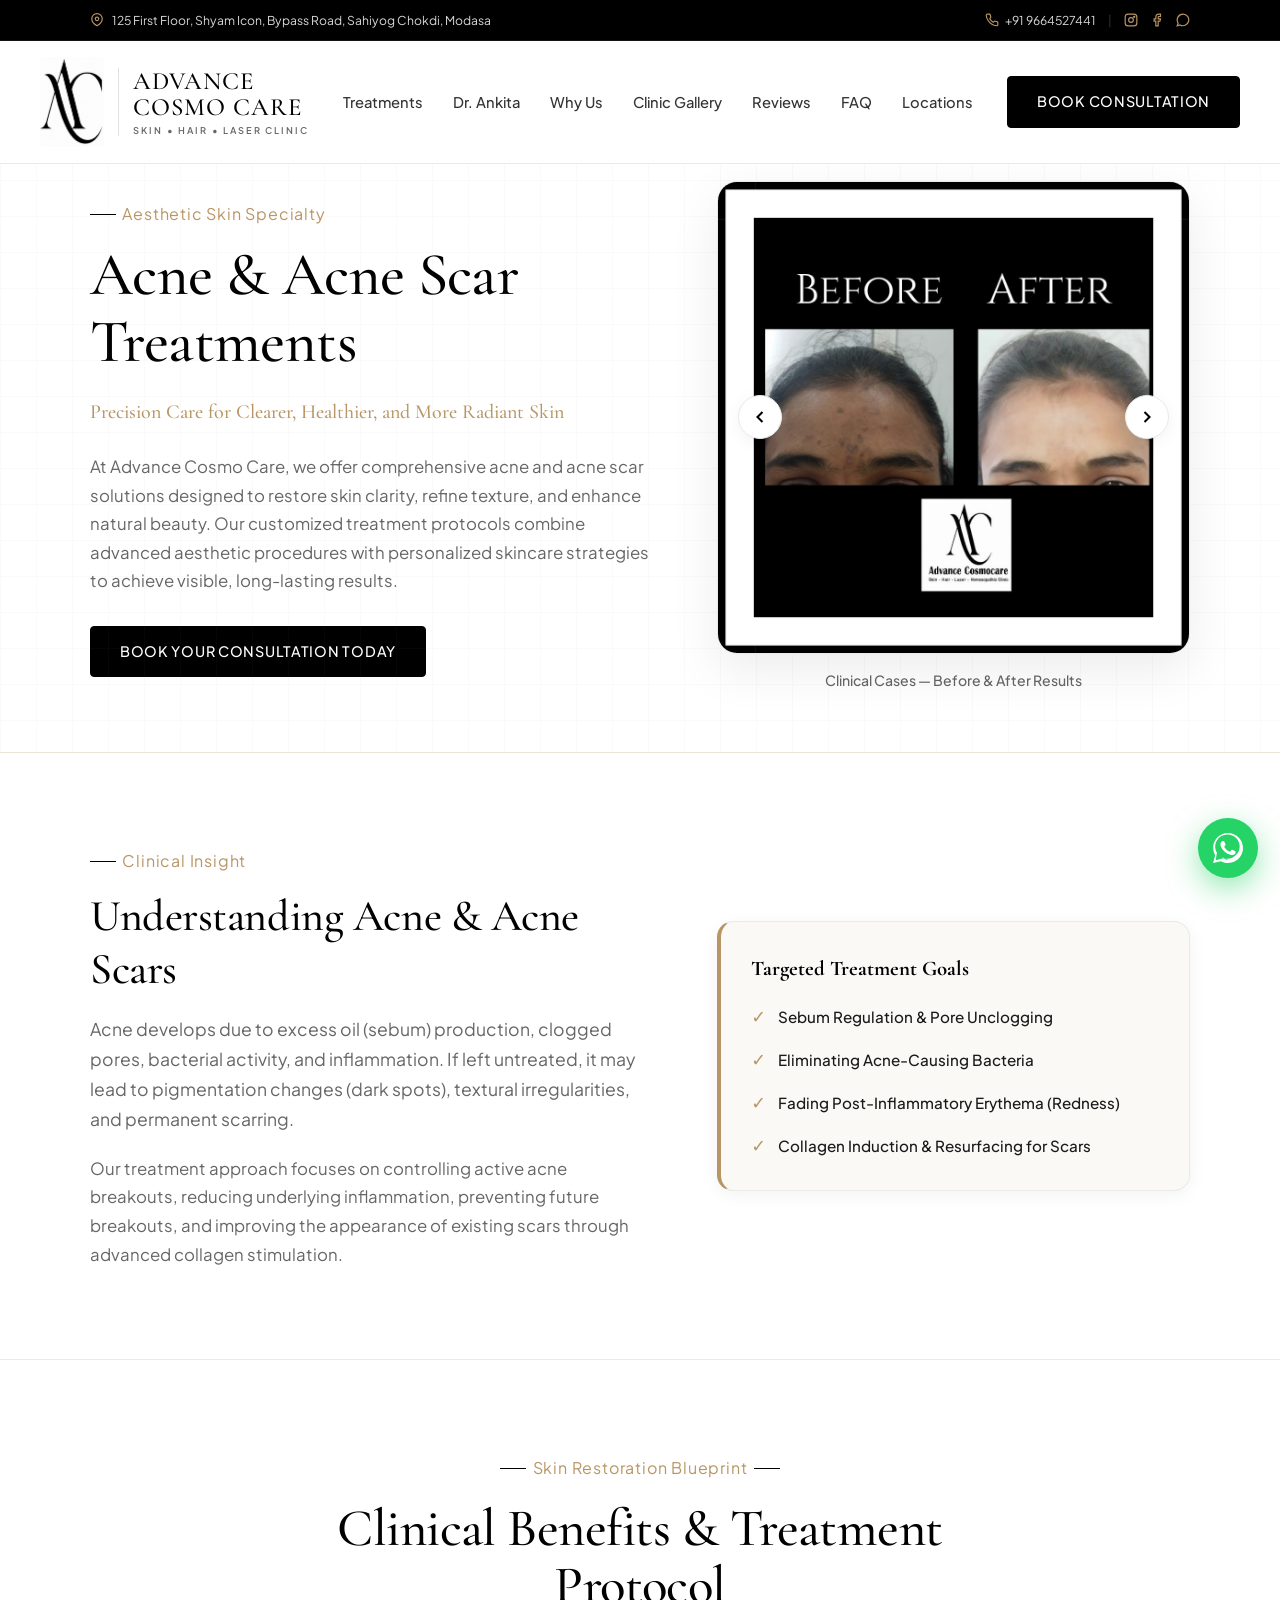
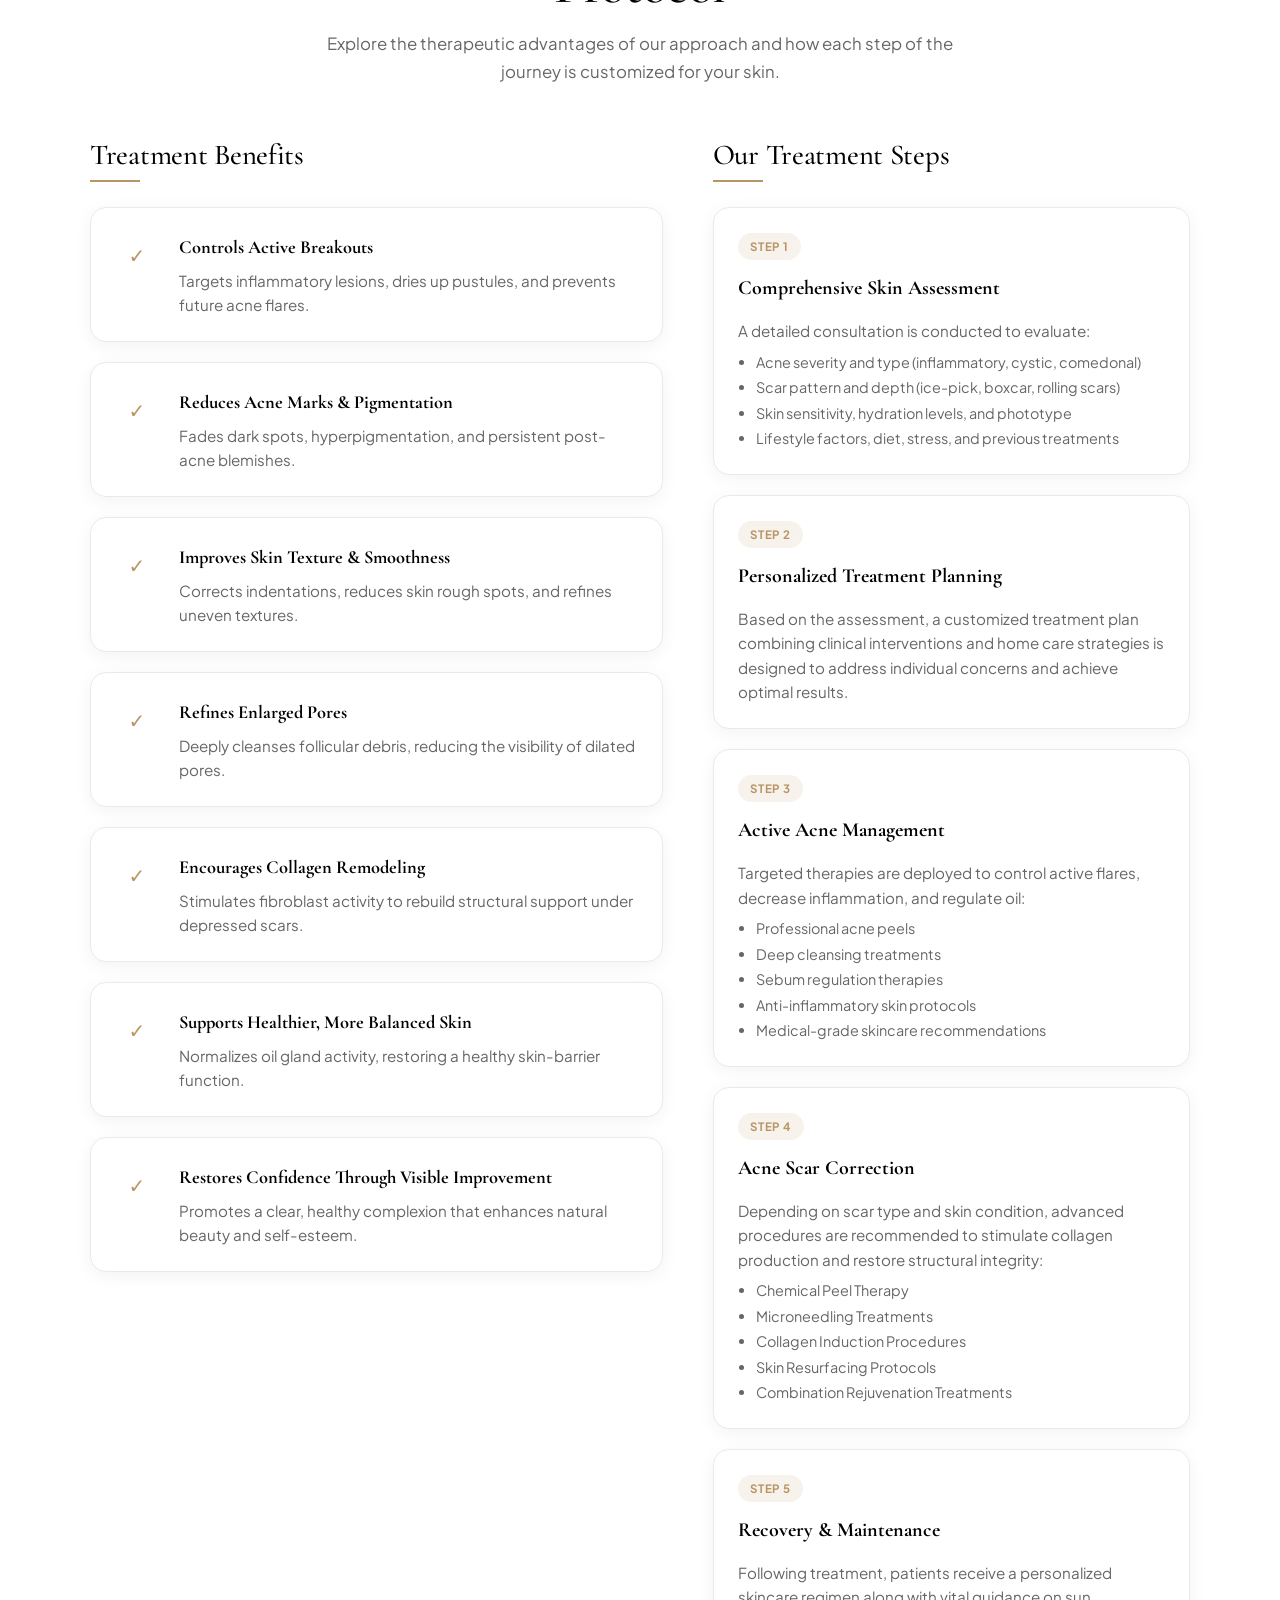
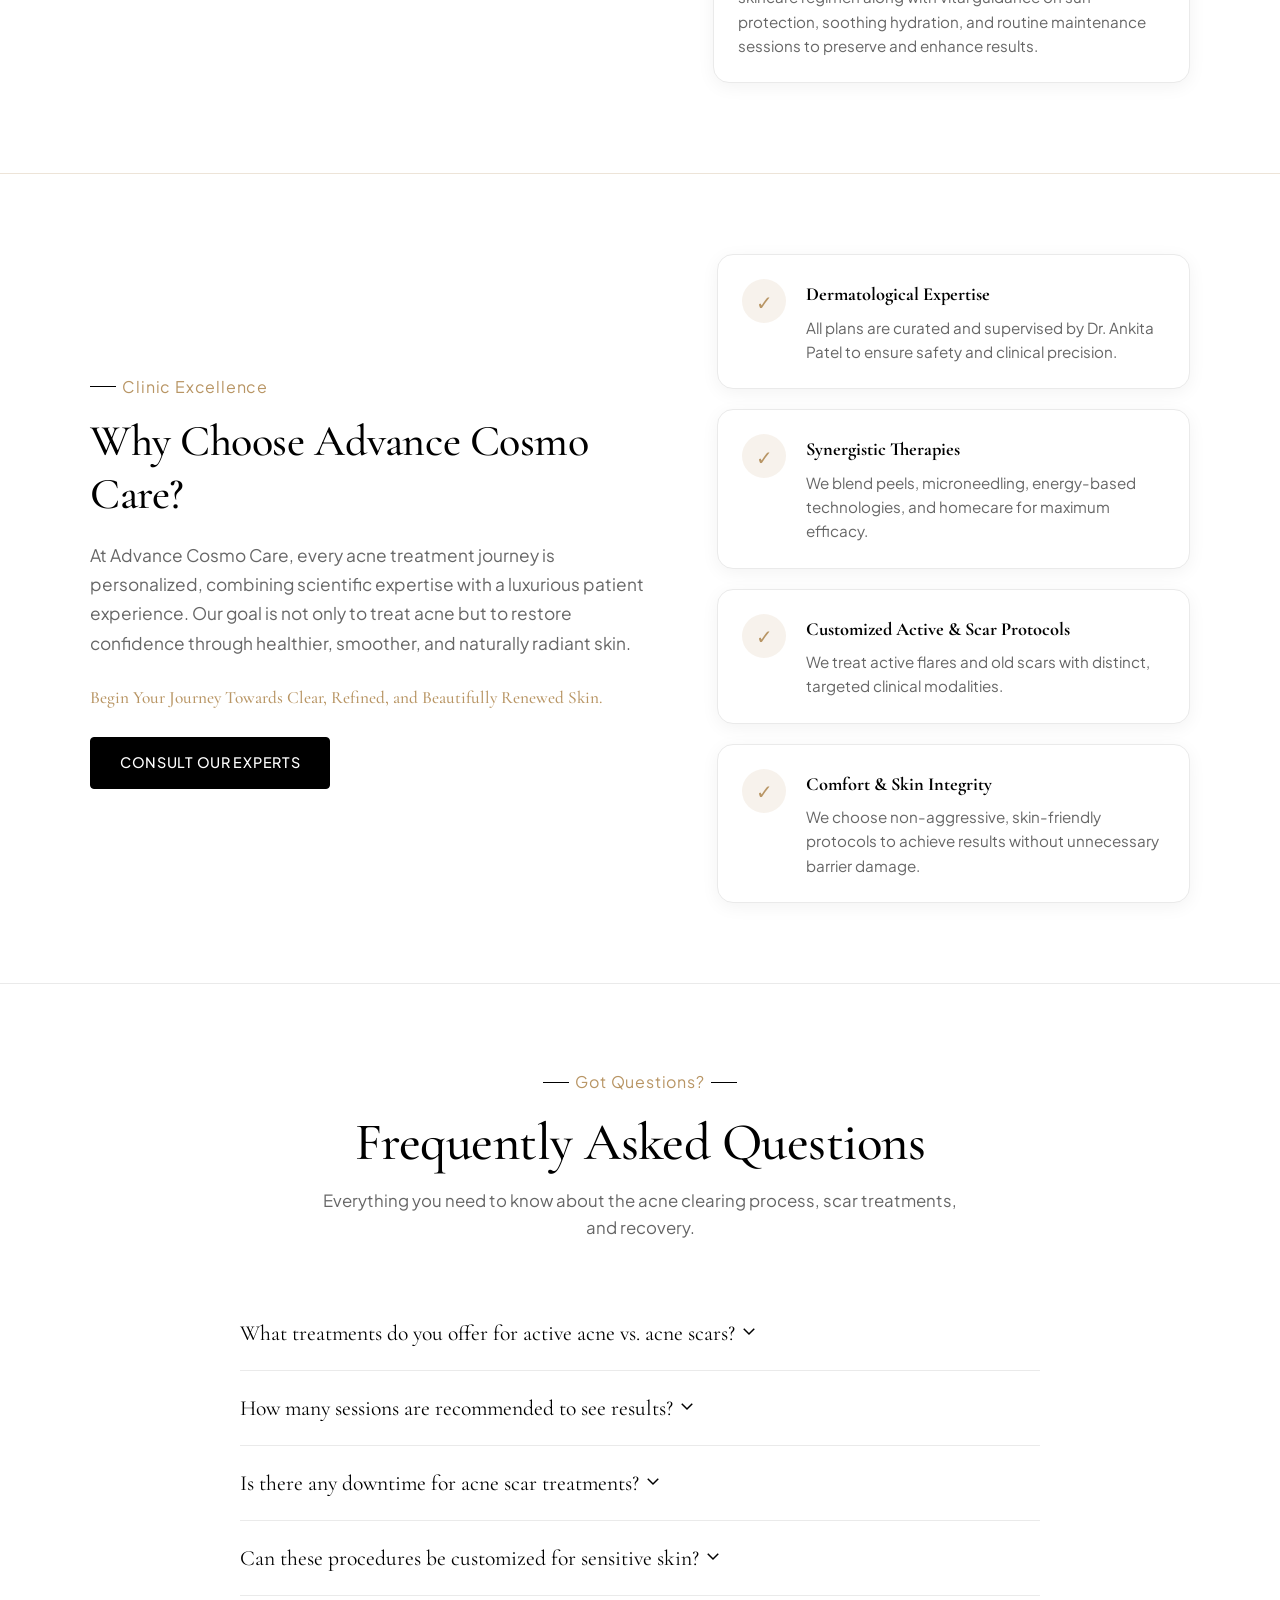
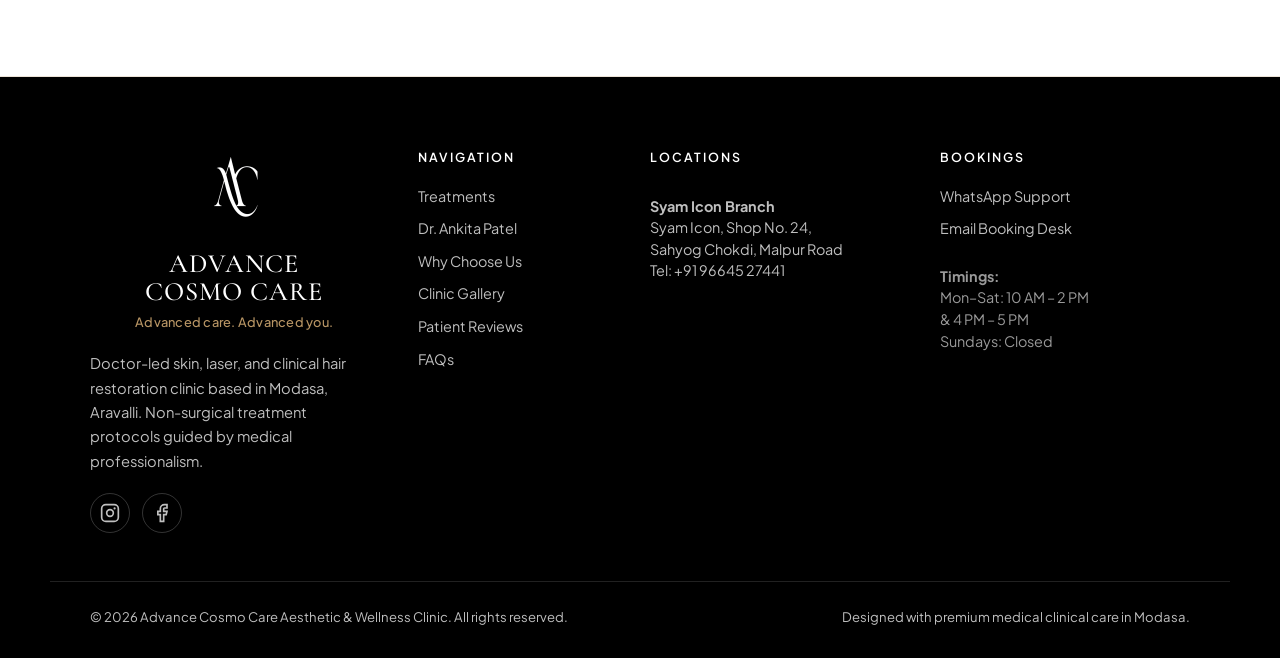
==== acne-scars.html @ 2f8c5379 "new pages" ====
<!DOCTYPE html>
<html lang="en-IN">

<head>
  <meta charset="UTF-8" />
  <meta name="viewport" content="width=device-width, initial-scale=1.0" />
  <meta name="theme-color" content="#0A3C36" />

  <!-- ============ PRIMARY SEO ============ -->
  <title>Acne &amp; Acne Scar Treatments in Modasa, Arvalli | Advance Cosmo Care</title>
  <meta name="description"
    content="Doctor-led acne and acne scar removal treatments in Modasa, Aravalli by Dr. Ankita Patel. Advanced chemical peels, microneedling, and skin resurfacing to restore skin clarity." />
  <meta name="keywords"
    content="acne treatment Modasa, acne scar treatment Modasa, chemical peel acne Modasa, microneedling Modasa, skin clinic Modasa, Dr Ankita Patel, Advance Cosmo Care Modasa" />
  <meta name="author" content="Dr. Ankita Patel — Advance Cosmo Care Aesthetic &amp; Wellness Clinic" />
  <meta name="robots" content="index, follow" />
  <link rel="canonical" href="https://advancecosmocare.in/acne-scars.html" />

  <!-- ============ LOCAL / GEO SEO ============ -->
  <meta name="geo.region" content="IN-GJ" />
  <meta name="geo.placename" content="Modasa, Gujarat" />
  <meta name="geo.position" content="23.496571287836016, 73.29871445387425" />
  <meta name="ICBM" content="23.4965, 73.2987" />

  <!-- ============ OPEN GRAPH ============ -->
  <meta property="og:type" content="website" />
  <meta property="og:site_name" content="Advance Cosmo Care Aesthetic &amp; Wellness Clinic" />
  <meta property="og:title" content="Acne &amp; Acne Scar Treatments in Modasa, Arvalli | Advance Cosmo Care" />
  <meta property="og:description"
    content="Experience customized acne management and scar correction. Safely reduces active breakouts, refines skin texture, and heals pigmentation blemishes." />
  <meta property="og:url" content="https://advancecosmocare.in/acne-scars.html" />
  <meta property="og:locale" content="en_IN" />
  <meta property="og:image" content="assets/acne-before-after-1.png" />
  <meta property="og:image:width" content="1200" />
  <meta property="og:image:height" content="630" />

  <!-- ============ TWITTER ============ -->
  <meta name="twitter:card" content="summary_large_image" />
  <meta name="twitter:title" content="Acne &amp; Acne Scar Treatments in Modasa | Advance Cosmo Care" />
  <meta name="twitter:description"
    content="Custom clinical acne management and scar correction protocols under dermatologist supervision in Modasa." />
  <meta name="twitter:image" content="assets/acne-before-after-1.png" />

  <!-- ============ ICONS ============ -->
  <link rel="icon" type="image/jpeg" href="assets/logo-advancecosmocare-modasa.png" />

  <!-- ============ FONTS ============ -->
  <link rel="preconnect" href="https://fonts.googleapis.com" />
  <link rel="preconnect" href="https://fonts.gstatic.com" crossorigin />
  <link
    href="https://fonts.googleapis.com/css2?family=Cormorant+Garamond:ital,wght@0,400;0,500;0,600;1,400;1,500&family=Plus+Jakarta+Sans:wght@300;400;500;600;700&display=swap"
    rel="stylesheet" />

  <!-- ============ STYLESHEET ============ -->
  <link rel="stylesheet" href="style.css?v=8" />

  <!-- ============ STRUCTURED DATA: procedure detail + FAQ ============ -->
  <script type="application/ld+json">
{
  "@context": "https://schema.org",
  "@graph": [
    {
      "@type": "MedicalWebPage",
      "@id": "https://advancecosmocare.in/acne-scars.html",
      "url": "https://advancecosmocare.in/acne-scars.html",
      "name": "Acne & Acne Scar Treatments in Modasa, Arvalli | Advance Cosmo Care",
      "description": "Doctor-led clinical page detailing acne management and scar correction procedures, steps, clinical benefits, and before-after cases in Modasa.",
      "about": {
        "@type": "MedicalProcedure",
        "name": "Acne and Acne Scar Treatment",
        "procedureType": {
          "@type": "MedicalProcedureType",
          "name": "Aesthetic Skin Procedure"
        },
        "description": "Comprehensive skin treatment targeting active acne, redness, pigmentation, and scars using chemical peels, microneedling, and personalized skincare protocols."
      },
      "mainEntity": {
        "@id": "https://advancecosmocare.in/#org"
      }
    },
    {
      "@type": "FAQPage",
      "@id": "https://advancecosmocare.in/acne-scars.html#faq-schema",
      "mainEntity": [
        {
          "@type": "Question",
          "name": "What treatments do you offer for active acne vs. acne scars?",
          "acceptedAnswer": {
            "@type": "Answer",
            "text": "Active acne is managed with professional cleansing, sebum regulation therapies, and clinical-grade chemical peels to control breakouts and reduce inflammation. Acne scars and textural irregularities are corrected using advanced procedures like microneedling and skin resurfacing to stimulate collagen remodeling."
          }
        },
        {
          "@type": "Question",
          "name": "How many sessions are recommended to see results?",
          "acceptedAnswer": {
            "@type": "Answer",
            "text": "Active breakouts can start to dry up and calm down within 1 to 2 sessions. For permanent scar correction and deeper skin texture smoothing, a customized protocol of 4 to 6 sessions is usually recommended, spaced 3 to 4 weeks apart."
          }
        },
        {
          "@type": "Question",
          "name": "Is there any downtime for acne scar treatments?",
          "acceptedAnswer": {
            "@type": "Answer",
            "text": "Treatments for active acne like professional chemical peels have virtually zero downtime, with only mild dryness. Microneedling and intensive scar resurfacing procedures may cause mild redness and light peeling for 24 to 48 hours, which resolves quickly with proper moisturisation."
          }
        },
        {
          "@type": "Question",
          "name": "Can these procedures be customized for sensitive skin?",
          "acceptedAnswer": {
            "@type": "Answer",
            "text": "Yes. Every treatment starts with a detailed skin assessment by Dr. Ankita Patel. For sensitive skin, we use gentle, specialized peel formulations (such as Lactic or Azelaic acid) and calibrated procedure parameters to ensure high safety and efficacy without triggering excessive irritation."
          }
        }
      ]
    }
  ]
}
  </script>
</head>

<body>
  <!-- ============ TOP BAR ============ -->
  <div class="top-bar">
    <div class="wrap top-bar-wrap">
      <div class="tb-left">
        <svg viewBox="0 0 24 24" fill="none" stroke="currentColor" stroke-width="2" width="14" height="14">
          <path d="M21 10c0 7-9 12-9 12s-9-5-9-12a9 9 0 0118 0z" />
          <circle cx="12" cy="10" r="3" />
        </svg>
        <span>125 First Floor, Shyam Icon, Bypass Road, Sahiyog Chokdi, Modasa</span>
      </div>
      <div class="tb-right">
        <a class="tb-phone" href="tel:+919664527441">
          <svg viewBox="0 0 24 24" fill="none" stroke="currentColor" stroke-width="2" width="14" height="14">
            <path
              d="M22 16.9v3a2 2 0 01-2.2 2 19.8 19.8 0 01-8.6-3.1 19.5 19.5 0 01-6-6A19.8 19.8 0 012.1 4.2 2 2 0 014.1 2h3a2 2 0 012 1.7c.1.9.4 1.8.7 2.7a2 2 0 01-.5 2.1L8.1 9.9a16 16 0 006 6l1.4-1.2a2 2 0 012.1-.5c.9.3 1.8.6 2.7.7a2 2 0 011.7 2z" />
          </svg>
          <span>+91 9664527441</span>
        </a>
        <span class="tb-sep">|</span>
        <div class="tb-social">
          <a href="https://www.instagram.com/advance_cosmocare/" target="_blank" rel="noopener" aria-label="Instagram">
            <svg viewBox="0 0 24 24" fill="none" stroke="currentColor" stroke-width="2" width="14" height="14">
              <rect x="2" y="2" width="20" height="20" rx="5" />
              <circle cx="12" cy="12" r="4" />
              <circle cx="17.5" cy="6.5" r="1" />
            </svg>
          </a>
          <a href="https://www.facebook.com/p/Advance-Cosmocare-61552997972951/" target="_blank" rel="noopener"
            aria-label="Facebook">
            <svg viewBox="0 0 24 24" fill="none" stroke="currentColor" stroke-width="2" width="14" height="14">
              <path d="M18 2h-3a5 5 0 00-5 5v3H7v4h3v8h4v-8h3l1-4h-4V7a1 1 0 011-1h3z" />
            </svg>
          </a>
          <a href="https://wa.me/919664527441" target="_blank" rel="noopener" aria-label="WhatsApp">
            <svg viewBox="0 0 24 24" fill="none" stroke="currentColor" stroke-width="2" width="14" height="14">
              <path d="M12.04 2a9.9 9.9 0 00-8.4 15.2L2 22l4.9-1.6A9.9 9.9 0 1012.04 2z" />
            </svg>
          </a>
        </div>
      </div>
    </div>
  </div>

  <!-- ============ NAVIGATION ============ -->
  <nav class="nav" id="nav">
    <a class="brand" href="index.html" aria-label="Advance Cosmo Care home">
      <img class="mark" src="assets/logo-advancecosmocare-modasa.png" alt="Advance Cosmo Care Logo" />
      <div class="brand-text">
        <span class="brand-title">Advance<br>Cosmo Care</span>
        <span class="brand-subtitle">Skin &bull; Hair &bull; Laser Clinic</span>
      </div>
    </a>
    <ul class="nav-links" id="navlinks">
      <li><a href="index.html#treatments">Treatments</a></li>
      <li><a href="index.html#about">Dr. Ankita</a></li>
      <li><a href="index.html#why">Why Us</a></li>
      <li><a href="index.html#gallery">Clinic Gallery</a></li>
      <li><a href="index.html#reviews">Reviews</a></li>
      <li><a href="index.html#faq">FAQ</a></li>
      <li><a href="index.html#contact">Locations</a></li>
    </ul>
    <div class="nav-cta">
      <a class="btn btn-primary"
        href="https://wa.me/919664527441?text=Hi%20Advance%20Cosmo%20Care%2C%20I'd%20like%20to%20book%20a%20consultation."
        target="_blank" rel="noopener">Book Consultation</a>
      <button class="burger" id="burger" aria-label="Toggle Menu" aria-expanded="false">
        <span></span>
        <span></span>
        <span></span>
      </button>
    </div>
  </nav>

  <!-- ============ MAIN CONTENT ============ -->
  <main id="main">
    <!-- HERO / DETAIL HEADER -->
    <header class="section bg-mint-lilac" style="padding-top: 140px; padding-bottom: 60px;">
      <div class="tech-grid-bg"></div>
      <div class="wrap">
        <div class="detail-grid">
          <!-- Text Content -->
          <div class="reveal">
            <span class="eyebrow">Aesthetic Skin Specialty</span>
            <h1
              style="font-family: var(--font-display); font-size: clamp(2.3rem, 5vw, 3.8rem); margin: 15px 0 20px; line-height: 1.1; color: var(--black);">
              Acne &amp; Acne Scar Treatments
            </h1>
            <p style="font-size: 1.25rem; font-weight: 500; line-height: 1.6; color: var(--gold); margin-bottom: 25px; font-family: var(--font-display);">
              Precision Care for Clearer, Healthier, and More Radiant Skin
            </p>
            <p style="font-size: 1.05rem; line-height: 1.7; color: var(--ink-soft); margin-bottom: 30px;">
              At Advance Cosmo Care, we offer comprehensive acne and acne scar solutions designed to restore skin clarity, refine texture, and enhance natural beauty. Our customized treatment protocols combine advanced aesthetic procedures with personalized skincare strategies to achieve visible, long-lasting results.
            </p>
            <a class="btn btn-primary"
              href="https://wa.me/919664527441?text=Hi%20Advance%20Cosmo%20Care%2C%20I'd%20like%20to%20book%20an%20Acne%20treatment%20consultation."
              target="_blank" rel="noopener">
              Book Your Consultation Today
            </a>
          </div>

          <!-- Before/After Case Showcase -->
          <div class="reveal">
            <div class="result-image-container">
              <button class="slide-arrow prev-arrow" id="prevBtn" aria-label="Previous Case">
                <svg viewBox="0 0 24 24" fill="none" stroke="currentColor" stroke-width="2.5" width="20" height="20">
                  <polyline points="15 18 9 12 15 6"></polyline>
                </svg>
              </button>
              <img id="caseImage" src="assets/acne-before-after-1.png"
                alt="Acne Before and After Clinical Result showing skin clearance and texture improvement">
              <button class="slide-arrow next-arrow" id="nextBtn" aria-label="Next Case">
                <svg viewBox="0 0 24 24" fill="none" stroke="currentColor" stroke-width="2.5" width="20" height="20">
                  <polyline points="9 18 15 12 9 6"></polyline>
                </svg>
              </button>
            </div>
            <div style="text-align: center; margin-top: 15px; font-size: 0.88rem; color: var(--ink-soft); font-weight: 500;">
              Clinical Cases — Before &amp; After Results
            </div>
          </div>
        </div>
      </div>
    </header>

    <!-- SECTION: UNDERSTANDING ACNE -->
    <section class="section" style="background: var(--white); padding: 90px 0; border-bottom: 1px solid var(--mint-divider);">
      <div class="wrap">
        <div class="detail-grid">
          <div class="reveal">
            <span class="eyebrow">Clinical Insight</span>
            <h2 style="font-family: var(--font-display); font-size: clamp(2rem, 4vw, 2.75rem); margin: 15px 0 20px; line-height: 1.2; color: var(--black);">
              Understanding Acne &amp; Acne Scars
            </h2>
            <p style="font-size: 1.1rem; line-height: 1.7; color: var(--ink-soft); margin-bottom: 20px;">
              Acne develops due to excess oil (sebum) production, clogged pores, bacterial activity, and inflammation. If left untreated, it may lead to pigmentation changes (dark spots), textural irregularities, and permanent scarring.
            </p>
            <p style="font-size: 1.05rem; line-height: 1.7; color: var(--ink-soft);">
              Our treatment approach focuses on controlling active acne breakouts, reducing underlying inflammation, preventing future breakouts, and improving the appearance of existing scars through advanced collagen stimulation.
            </p>
          </div>
          <div class="reveal">
            <div class="benefit-vitem" style="border-left: 4px solid var(--teal-soft); background: #faf9f6; padding: 30px; border-radius: 16px;">
              <div class="benefit-vcontent">
                <h4 style="font-size: 1.3rem; margin-bottom: 15px; font-family: var(--font-display); color: var(--black);">Targeted Treatment Goals</h4>
                <ul style="list-style: none; display: grid; gap: 14px;">
                  <li style="display: flex; gap: 12px; align-items: center; font-size: 0.95rem; color: var(--ink); font-family: var(--font-body); font-weight: 500;">
                    <span style="color: var(--gold); font-size: 1.1rem;">✓</span> Sebum Regulation &amp; Pore Unclogging
                  </li>
                  <li style="display: flex; gap: 12px; align-items: center; font-size: 0.95rem; color: var(--ink); font-family: var(--font-body); font-weight: 500;">
                    <span style="color: var(--gold); font-size: 1.1rem;">✓</span> Eliminating Acne-Causing Bacteria
                  </li>
                  <li style="display: flex; gap: 12px; align-items: center; font-size: 0.95rem; color: var(--ink); font-family: var(--font-body); font-weight: 500;">
                    <span style="color: var(--gold); font-size: 1.1rem;">✓</span> Fading Post-Inflammatory Erythema (Redness)
                  </li>
                  <li style="display: flex; gap: 12px; align-items: center; font-size: 0.95rem; color: var(--ink); font-family: var(--font-body); font-weight: 500;">
                    <span style="color: var(--gold); font-size: 1.1rem;">✓</span> Collagen Induction &amp; Resurfacing for Scars
                  </li>
                </ul>
              </div>
            </div>
          </div>
        </div>
      </div>
    </section>

    <!-- COMBINED BENEFITS & STEPS SECTION -->
    <section class="section" style="background: var(--mint-bg); padding: 90px 0;">
      <div class="wrap">
        <div class="section-head center reveal">
          <span class="eyebrow center">Skin Restoration Blueprint</span>
          <h2>Clinical Benefits &amp; Treatment Protocol</h2>
          <p>Explore the therapeutic advantages of our approach and how each step of the journey is customized for your skin.</p>
        </div>

        <div class="blend-grid">
          <!-- Left Column: Benefits -->
          <div class="reveal">
            <h3 class="blend-column-title">Treatment Benefits</h3>
            <div class="benefits-vlist">
              <div class="benefit-vitem">
                <div class="benefit-icon-wrap">✓</div>
                <div class="benefit-vcontent">
                  <h4>Controls Active Breakouts</h4>
                  <p>Targets inflammatory lesions, dries up pustules, and prevents future acne flares.</p>
                </div>
              </div>
              <div class="benefit-vitem">
                <div class="benefit-icon-wrap">✓</div>
                <div class="benefit-vcontent">
                  <h4>Reduces Acne Marks &amp; Pigmentation</h4>
                  <p>Fades dark spots, hyperpigmentation, and persistent post-acne blemishes.</p>
                </div>
              </div>
              <div class="benefit-vitem">
                <div class="benefit-icon-wrap">✓</div>
                <div class="benefit-vcontent">
                  <h4>Improves Skin Texture &amp; Smoothness</h4>
                  <p>Corrects indentations, reduces skin rough spots, and refines uneven textures.</p>
                </div>
              </div>
              <div class="benefit-vitem">
                <div class="benefit-icon-wrap">✓</div>
                <div class="benefit-vcontent">
                  <h4>Refines Enlarged Pores</h4>
                  <p>Deeply cleanses follicular debris, reducing the visibility of dilated pores.</p>
                </div>
              </div>
              <div class="benefit-vitem">
                <div class="benefit-icon-wrap">✓</div>
                <div class="benefit-vcontent">
                  <h4>Encourages Collagen Remodeling</h4>
                  <p>Stimulates fibroblast activity to rebuild structural support under depressed scars.</p>
                </div>
              </div>
              <div class="benefit-vitem">
                <div class="benefit-icon-wrap">✓</div>
                <div class="benefit-vcontent">
                  <h4>Supports Healthier, More Balanced Skin</h4>
                  <p>Normalizes oil gland activity, restoring a healthy skin-barrier function.</p>
                </div>
              </div>
              <div class="benefit-vitem">
                <div class="benefit-icon-wrap">✓</div>
                <div class="benefit-vcontent">
                  <h4>Restores Confidence Through Visible Improvement</h4>
                  <p>Promotes a clear, healthy complexion that enhances natural beauty and self-esteem.</p>
                </div>
              </div>
            </div>
          </div>

          <!-- Right Column: How it Works (Steps) -->
          <div class="reveal">
            <h3 class="blend-column-title">Our Treatment Steps</h3>
            <div class="areas-category-grid">
              <div class="area-category-card">
                <span class="category-tag">Step 1</span>
                <h4>Comprehensive Skin Assessment</h4>
                <p style="font-size: 0.95rem; color: var(--ink-soft); line-height: 1.6; margin-bottom: 8px;">
                  A detailed consultation is conducted to evaluate:
                </p>
                <ul style="padding-left: 18px; font-size: 0.9rem; color: var(--ink-soft); line-height: 1.5; display: grid; gap: 4px;">
                  <li>Acne severity and type (inflammatory, cystic, comedonal)</li>
                  <li>Scar pattern and depth (ice-pick, boxcar, rolling scars)</li>
                  <li>Skin sensitivity, hydration levels, and phototype</li>
                  <li>Lifestyle factors, diet, stress, and previous treatments</li>
                </ul>
              </div>

              <div class="area-category-card">
                <span class="category-tag">Step 2</span>
                <h4>Personalized Treatment Planning</h4>
                <p style="font-size: 0.95rem; color: var(--ink-soft); line-height: 1.6;">
                  Based on the assessment, a customized treatment plan combining clinical interventions and home care strategies is designed to address individual concerns and achieve optimal results.
                </p>
              </div>

              <div class="area-category-card">
                <span class="category-tag">Step 3</span>
                <h4>Active Acne Management</h4>
                <p style="font-size: 0.95rem; color: var(--ink-soft); line-height: 1.6; margin-bottom: 8px;">
                  Targeted therapies are deployed to control active flares, decrease inflammation, and regulate oil:
                </p>
                <ul style="padding-left: 18px; font-size: 0.9rem; color: var(--ink-soft); line-height: 1.5; display: grid; gap: 4px;">
                  <li>Professional acne peels</li>
                  <li>Deep cleansing treatments</li>
                  <li>Sebum regulation therapies</li>
                  <li>Anti-inflammatory skin protocols</li>
                  <li>Medical-grade skincare recommendations</li>
                </ul>
              </div>

              <div class="area-category-card">
                <span class="category-tag">Step 4</span>
                <h4>Acne Scar Correction</h4>
                <p style="font-size: 0.95rem; color: var(--ink-soft); line-height: 1.6; margin-bottom: 8px;">
                  Depending on scar type and skin condition, advanced procedures are recommended to stimulate collagen production and restore structural integrity:
                </p>
                <ul style="padding-left: 18px; font-size: 0.9rem; color: var(--ink-soft); line-height: 1.5; display: grid; gap: 4px;">
                  <li>Chemical Peel Therapy</li>
                  <li>Microneedling Treatments</li>
                  <li>Collagen Induction Procedures</li>
                  <li>Skin Resurfacing Protocols</li>
                  <li>Combination Rejuvenation Treatments</li>
                </ul>
              </div>

              <div class="area-category-card">
                <span class="category-tag">Step 5</span>
                <h4>Recovery &amp; Maintenance</h4>
                <p style="font-size: 0.95rem; color: var(--ink-soft); line-height: 1.6;">
                  Following treatment, patients receive a personalized skincare regimen along with vital guidance on sun protection, soothing hydration, and routine maintenance sessions to preserve and enhance results.
                </p>
              </div>
            </div>
          </div>
        </div>
      </div>
    </section>

    <!-- WHY CHOOSE ACC SECTION -->
    <section class="section"
      style="background: var(--white); padding: 80px 0; border-bottom: 1px solid var(--mint-divider);">
      <div class="wrap">
        <div class="detail-grid">
          <!-- Left Side: Clinic Promise -->
          <div class="reveal">
            <span class="eyebrow">Clinic Excellence</span>
            <h2
              style="font-family: var(--font-display); font-size: clamp(2rem, 4vw, 2.75rem); margin: 15px 0 20px; line-height: 1.2; color: var(--black);">
              Why Choose Advance Cosmo Care?
            </h2>
            <p style="font-size: 1.08rem; line-height: 1.7; color: var(--ink-soft); margin-bottom: 25px;">
              At Advance Cosmo Care, every acne treatment journey is personalized, combining scientific expertise with a luxurious patient experience. Our goal is not only to treat acne but to restore confidence through healthier, smoother, and naturally radiant skin.
            </p>
            <p style="font-size: 1.08rem; font-weight: 500; line-height: 1.7; color: var(--gold); margin-bottom: 25px; font-family: var(--font-display);">
              Begin Your Journey Towards Clear, Refined, and Beautifully Renewed Skin.
            </p>
            <a class="btn btn-primary"
              href="https://wa.me/919664527441?text=Hi%20Advance%20Cosmo%20Care%2C%20I'd%20like%20to%20consult%20Dr.%20Ankita%20Patel%20regarding%20my%20acne."
              target="_blank" rel="noopener">
              Consult Our Experts
            </a>
          </div>

          <!-- Right Side: Value Points -->
          <div class="reveal">
            <div class="benefits-vlist">
              <div class="benefit-vitem">
                <div class="benefit-icon-wrap" style="background: rgba(184, 149, 100, 0.12); color: var(--gold);">✓</div>
                <div class="benefit-vcontent">
                  <h4>Dermatological Expertise</h4>
                  <p>All plans are curated and supervised by Dr. Ankita Patel to ensure safety and clinical precision.</p>
                </div>
              </div>
              <div class="benefit-vitem">
                <div class="benefit-icon-wrap" style="background: rgba(184, 149, 100, 0.12); color: var(--gold);">✓</div>
                <div class="benefit-vcontent">
                  <h4>Synergistic Therapies</h4>
                  <p>We blend peels, microneedling, energy-based technologies, and homecare for maximum efficacy.</p>
                </div>
              </div>
              <div class="benefit-vitem">
                <div class="benefit-icon-wrap" style="background: rgba(184, 149, 100, 0.12); color: var(--gold);">✓</div>
                <div class="benefit-vcontent">
                  <h4>Customized Active &amp; Scar Protocols</h4>
                  <p>We treat active flares and old scars with distinct, targeted clinical modalities.</p>
                </div>
              </div>
              <div class="benefit-vitem">
                <div class="benefit-icon-wrap" style="background: rgba(184, 149, 100, 0.12); color: var(--gold);">✓</div>
                <div class="benefit-vcontent">
                  <h4>Comfort &amp; Skin Integrity</h4>
                  <p>We choose non-aggressive, skin-friendly protocols to achieve results without unnecessary barrier damage.</p>
                </div>
              </div>
            </div>
          </div>
        </div>
      </div>
    </section>

    <!-- FAQ SECTION -->
    <section class="section" id="faq" style="background: var(--mint-bg); padding: 80px 0;">
      <div class="wrap">
        <div class="section-head center reveal">
          <span class="eyebrow center">Got Questions?</span>
          <h2>Frequently Asked Questions</h2>
          <p>Everything you need to know about the acne clearing process, scar treatments, and recovery.</p>
        </div>
        <div class="faq-list reveal" style="max-width: 800px; margin: 0 auto;">
          <div class="faq-item">
            <button class="faq-q" aria-expanded="false">
              <span>What treatments do you offer for active acne vs. acne scars?</span>
              <svg viewBox="0 0 24 24" fill="none" stroke="currentColor" stroke-width="2" width="18" height="18">
                <path d="M19 9l-7 7-7-7" />
              </svg>
            </button>
            <div class="faq-a">
              <div class="faq-a-inner">
                Active acne is managed with professional cleansing, sebum regulation therapies, and clinical-grade chemical peels to control breakouts and reduce inflammation. Acne scars and textural irregularities are corrected using advanced procedures like microneedling and skin resurfacing to stimulate collagen remodeling.
              </div>
            </div>
          </div>
          <div class="faq-item">
            <button class="faq-q" aria-expanded="false">
              <span>How many sessions are recommended to see results?</span>
              <svg viewBox="0 0 24 24" fill="none" stroke="currentColor" stroke-width="2" width="18" height="18">
                <path d="M19 9l-7 7-7-7" />
              </svg>
            </button>
            <div class="faq-a">
              <div class="faq-a-inner">
                Active breakouts can start to dry up and calm down within 1 to 2 sessions. For permanent scar correction and deeper skin texture smoothing, a customized protocol of 4 to 6 sessions is usually recommended, spaced 3 to 4 weeks apart.
              </div>
            </div>
          </div>
          <div class="faq-item">
            <button class="faq-q" aria-expanded="false">
              <span>Is there any downtime for acne scar treatments?</span>
              <svg viewBox="0 0 24 24" fill="none" stroke="currentColor" stroke-width="2" width="18" height="18">
                <path d="M19 9l-7 7-7-7" />
              </svg>
            </button>
            <div class="faq-a">
              <div class="faq-a-inner">
                Treatments for active acne like professional chemical peels have virtually zero downtime, with only mild dryness. Microneedling and intensive scar resurfacing procedures may cause mild redness and light peeling for 24 to 48 hours, which resolves quickly with proper moisturisation.
              </div>
            </div>
          </div>
          <div class="faq-item">
            <button class="faq-q" aria-expanded="false">
              <span>Can these procedures be customized for sensitive skin?</span>
              <svg viewBox="0 0 24 24" fill="none" stroke="currentColor" stroke-width="2" width="18" height="18">
                <path d="M19 9l-7 7-7-7" />
              </svg>
            </button>
            <div class="faq-a">
              <div class="faq-a-inner">
                Yes. Every treatment starts with a detailed skin assessment by Dr. Ankita Patel. For sensitive skin, we use gentle, specialized peel formulations (such as Lactic or Azelaic acid) and calibrated procedure parameters to ensure high safety and efficacy without triggering excessive irritation.
              </div>
            </div>
          </div>
        </div>
      </div>
    </section>
  </main>

  <!-- ============ FOOTER ============ -->
  <footer class="footer">
    <div class="wrap foot-grid">
      <div class="foot-about">
        <a class="brand" href="index.html" aria-label="Advance Cosmo Care Footer Home">
          <img class="mark" src="assets/logo-advancecosmocare-modasa-inverted.png" alt="Advance Cosmo Care Logo" />
          <div class="brand-text">
            <span class="brand-title">Advance<br>Cosmo Care</span>
            <span class="brand-subtitle-footer">Advanced care. Advanced you.</span>
          </div>
        </a>
        <p>Doctor-led skin, laser, and clinical hair restoration clinic based in Modasa, Aravalli. Non-surgical treatment protocols guided by medical professionalism.</p>
        <div class="foot-social">
          <a href="https://www.instagram.com/advance_cosmocare/" target="_blank" rel="noopener" aria-label="Instagram">
            <svg width="20" height="20" viewBox="0 0 24 24" fill="none" stroke="currentColor" stroke-width="2">
              <rect x="2" y="2" width="20" height="20" rx="5" />
              <circle cx="12" cy="12" r="4" />
              <circle cx="17.5" cy="6.5" r="1.3" fill="currentColor" stroke="none" />
            </svg>
          </a>
          <a href="https://www.facebook.com/p/Advance-Cosmocare-61552997972951/" target="_blank" rel="noopener"
            aria-label="Facebook">
            <svg width="20" height="20" viewBox="0 0 24 24" fill="none" stroke="currentColor" stroke-width="2">
              <path d="M18 2h-3a5 5 0 00-5 5v3H7v4h3v8h4v-8h3l1-4h-4V7a1 1 0 011-1h3z" />
            </svg>
          </a>
        </div>
      </div>
      <div class="foot-col">
        <h4>Navigation</h4>
        <ul>
          <li><a href="index.html#treatments">Treatments</a></li>
          <li><a href="index.html#about">Dr. Ankita Patel</a></li>
          <li><a href="index.html#why">Why Choose Us</a></li>
          <li><a href="index.html#gallery">Clinic Gallery</a></li>
          <li><a href="index.html#reviews">Patient Reviews</a></li>
          <li><a href="index.html#faq">FAQs</a></li>
        </ul>
      </div>
      <div class="foot-col">
        <h4>Locations</h4>
        <ul>
          <li class="foot-branch-item">
            <strong>Syam Icon Branch</strong><br />
            Syam Icon, Shop No. 24,<br />
            Sahyog Chokdi, Malpur Road<br />
            Tel: +91 96645 27441
          </li>
        </ul>
      </div>
      <div class="foot-col">
        <h4>Bookings</h4>
        <ul>
          <li><a href="https://wa.me/919664527441" target="_blank" rel="noopener">WhatsApp Support</a></li>
          <li><a href="mailto:advancecosmocare258@gmail.com">Email Booking Desk</a></li>
          <li class="foot-timings">
            <strong>Timings:</strong><br />
            Mon–Sat: 10 AM – 2 PM<br />
            &amp; 4 PM – 5 PM<br />
            Sundays: Closed
          </li>
        </ul>
      </div>
    </div>
    <div class="wrap foot-bottom">
      <span>&copy; 2026 Advance Cosmo Care Aesthetic &amp; Wellness Clinic. All rights reserved.</span>
      <span>Designed with premium medical clinical care in Modasa.</span>
    </div>
  </footer>

  <!-- ============ WHATSAPP FLOATING CTA ============ -->
  <a class="wa-float"
    href="https://wa.me/919664527441?text=Hi%20Advance%20Cosmo%20Care%2C%20I'd%20like%20to%20book%20a%20consultation."
    target="_blank" rel="noopener" aria-label="Book on WhatsApp">
    <svg viewBox="0 0 24 24" fill="currentColor">
      <path
        d="M.057 24l1.687-6.163c-1.041-1.804-1.588-3.849-1.587-5.946C.06 5.348 5.397.01 12.008.01c3.202.001 6.212 1.246 8.477 3.514 2.266 2.268 3.507 5.28 3.505 8.484-.004 6.657-5.34 11.997-11.953 11.997-2.005-.001-3.973-.504-5.714-1.465L0 24zm6.59-4.846c1.6.95 3.188 1.449 4.825 1.451 5.436 0 9.86-4.37 9.864-9.743.002-2.602-1.005-5.048-2.839-6.883C16.662 2.145 14.22 1.14 11.62 1.139c-5.445 0-9.87 4.372-9.875 9.745-.002 1.742.476 3.442 1.385 4.98L2.146 21.754l6.09-1.599c1.53.834 3.09 1.272 4.411 1.272h.001z" />
      <path
        d="M17.472 14.382c-.3-.149-1.772-.874-2.046-.973-.274-.1-.473-.149-.672.15-.199.299-.772.973-.946 1.171-.175.199-.349.224-.649.075-.3-.15-1.266-.467-2.41-1.485-.89-.792-1.49-1.77-1.665-2.07-.175-.3-.019-.462.13-.61.135-.133.3-.349.45-.523.15-.174.199-.299.3-.498.1-.199.05-.374-.025-.524-.075-.15-.672-1.62-.922-2.206-.24-.584-.487-.508-.668-.517-.17-.008-.368-.01-.568-.01-.2 0-.524.075-.798.373-.275.299-1.047 1.022-1.047 2.491 0 1.47 1.072 2.887 1.222 3.087.149.199 2.11 3.224 5.112 4.521.714.308 1.272.493 1.707.632.716.227 1.369.195 1.884.118.574-.085 1.772-.724 2.022-1.42.25-.697.25-1.293.175-1.42-.075-.124-.275-.199-.575-.349z" />
    </svg>
  </a>

  <!-- ============ SCRIPTS ============ -->
  <script>
    // Navbar scrolled class toggle
    const nav = document.getElementById('nav');
    const topBar = document.querySelector('.top-bar');
    const updateTopBarHeight = () => {
      if (topBar) {
        document.documentElement.style.setProperty('--top-bar-height', `${topBar.offsetHeight}px`);
      }
    };
    window.addEventListener('resize', updateTopBarHeight);
    window.addEventListener('DOMContentLoaded', updateTopBarHeight);
    updateTopBarHeight();

    window.addEventListener('scroll', () => {
      if (window.scrollY > 40) {
        nav.classList.add('scrolled');
      } else {
        nav.classList.remove('scrolled');
      }
    });

    // Navigation Burger Menu
    const burger = document.getElementById('burger');
    const navlinks = document.getElementById('navlinks');

    if (burger && navlinks) {
      burger.addEventListener('click', () => {
        const isExpanded = burger.getAttribute('aria-expanded') === 'true';
        burger.setAttribute('aria-expanded', !isExpanded);
        navlinks.classList.toggle('open');
      });
    }

    // Case study slide arrows navigation
    const caseImage = document.getElementById('caseImage');
    const prevBtn = document.getElementById('prevBtn');
    const nextBtn = document.getElementById('nextBtn');

    const cases = {
      '1': 'assets/acne-before-after-1.png',
      '2': 'assets/acne-before-after-2.png',
      '3': 'assets/acne-before-after-3.png',
      '4': 'assets/acne-before-after-4.png'
    };

    let currentCaseKey = '1';

    const updateShowcase = (key) => {
      currentCaseKey = key;
      if (!cases[key]) return;

      // Swap image with smooth fade transition
      if (caseImage) {
        caseImage.style.opacity = '0';
        setTimeout(() => {
          caseImage.src = cases[key];
          caseImage.style.opacity = '1';
        }, 150);
      }
    };

    // Arrow navigation buttons click listeners
    const caseKeys = Object.keys(cases);

    if (prevBtn) {
      prevBtn.addEventListener('click', () => {
        let index = caseKeys.indexOf(currentCaseKey);
        index = (index - 1 + caseKeys.length) % caseKeys.length;
        updateShowcase(caseKeys[index]);
      });
    }

    if (nextBtn) {
      nextBtn.addEventListener('click', () => {
        let index = caseKeys.indexOf(currentCaseKey);
        index = (index + 1) % caseKeys.length;
        updateShowcase(caseKeys[index]);
      });
    }

    // FAQ Accordion Toggle Action
    const faqQuestions = document.querySelectorAll('.faq-q');

    faqQuestions.forEach(q => {
      q.addEventListener('click', () => {
        const item = q.parentElement;
        const a = item.querySelector('.faq-a');
        const isOpen = item.classList.contains('open');

        // Close other FAQ items
        document.querySelectorAll('.faq-item').forEach(otherItem => {
          if (otherItem !== item) {
            otherItem.classList.remove('open');
            otherItem.querySelector('.faq-a').style.maxHeight = null;
            otherItem.querySelector('.faq-q').setAttribute('aria-expanded', 'false');
          }
        });

        // Toggle current FAQ item
        if (isOpen) {
          item.classList.remove('open');
          a.style.maxHeight = null;
          q.setAttribute('aria-expanded', 'false');
        } else {
          item.classList.add('open');
          a.style.maxHeight = a.scrollHeight + 'px';
          q.setAttribute('aria-expanded', 'true');
        }
      });
    });

    // Scroll Reveal Observer
    const revealElements = document.querySelectorAll('.reveal');
    const revealObserver = new IntersectionObserver((entries) => {
      entries.forEach(entry => {
        if (entry.isIntersecting) {
          entry.target.classList.add('in');
          revealObserver.unobserve(entry.target);
        }
      });
    }, {
      threshold: 0.12,
      rootMargin: '0px 0px -40px 0px'
    });

    revealElements.forEach(el => revealObserver.observe(el));
  </script>
</body>

</html>
---- style.css ----
/* ====================================================================
   ADVANCE COSMOCARE — DESIGN SYSTEM
   Palette: Deep Teal (#0A3C36) + Crimson Red (#E52329) + Pure White (#FFFFFF) + Soft Mint (#F2F7F6)
   Type: Cormorant Garamond (display) / Plus Jakarta Sans (body)
   Signature: Arched clinical dome frames, floating badges, and high-contrast clinical teal-red gradients.
   ==================================================================== */

:root {
  --white: #ffffff;
  --black: #000000;
  --teal: #000000;
  --teal-dark: #ffffff;
  --teal-soft: #b89564;
  --red: #000000;
  --red-hover: #b89564;
  --mint-bg: #ffffff;
  --mint-card: #ffffff;
  --mint-divider: #eaeaea;
  --ink: #1a1a1a;
  --ink-soft: #666666;
  --gold: #b89564;
  --gold-bright: #c5a880;
  --transparent: #00000000;

  --grad-brand: linear-gradient(135deg, #ffffff, #faf9f6);
  --grad-accent: linear-gradient(135deg, #000000, #222222);
  --grad-deep: linear-gradient(160deg, #fdfcfb 0%, #f7f5f0 100%);
  --grad-glow: radial-gradient(circle, rgba(184, 149, 100, 0.06), transparent 65%);

  --shadow-sm: 0 4px 18px rgba(0, 0, 0, 0.05);
  --shadow-md: 0 16px 50px rgba(0, 0, 0, 0.08);
  --shadow-glow: 0 24px 70px rgba(184, 149, 100, 0.12);
  --shadow-red-glow: 0 8px 24px rgba(0, 0, 0, 0.05);

  --font-display: 'Cormorant Garamond', Georgia, 'Times New Roman', serif;
  --font-body: 'Plus Jakarta Sans', system-ui, -apple-system, sans-serif;
  --maxw: 1180px;

  --transition-smooth: all .3s cubic-bezier(.4, 0, .2, 1);
}

* {
  margin: 0;
  padding: 0;
  box-sizing: border-box;
}

html {
  scroll-behavior: smooth;
  -webkit-text-size-adjust: 100%;
}

body {
  font-family: var(--font-body);
  background: var(--mint-bg);
  color: var(--ink);
  line-height: 1.65;
  font-weight: 400;
  overflow-x: hidden;
  -webkit-font-smoothing: antialiased;
}

/* Tech Grid and Mesh background glow */
.tech-grid-bg {
  position: absolute;
  inset: 0;
  opacity: 0.04;
  background-image: linear-gradient(var(--teal-soft) 1px, transparent 1px),
    linear-gradient(90deg, var(--teal-soft) 1px, transparent 1px);
  background-size: 36px 36px;
  pointer-events: none;
  z-index: 0;
}

.glow-blob {
  position: absolute;
  width: 45vw;
  height: 45vw;
  max-width: 550px;
  border-radius: 50%;
  filter: blur(90px);
  pointer-events: none;
  opacity: 0.12;
  z-index: 0;
}

.glow-teal {
  background: var(--teal-soft);
  top: -12%;
  right: -8%;
}

.glow-red {
  background: var(--red);
  bottom: -15%;
  left: -8%;
}

a {
  color: inherit;
  text-decoration: none;
}

img {
  max-width: 100%;
  display: block;
}

h1,
h2,
h3 {
  font-family: var(--font-display);
  font-weight: 500;
  line-height: 1.08;
  letter-spacing: -0.01em;
}

.wrap {
  max-width: var(--maxw);
  margin: 0 auto;
  padding: 0 clamp(20px, 5vw, 40px);
}

.eyebrow {
  font-family: var(--font-body);
  font-size: 1rem;
  font-weight: 400;
  letter-spacing: 0.05em;
  text-transform: capitalize;
  color: var(--teal-soft);
  display: inline-flex;
  align-items: center;
  gap: 0.4em;
}

/* .eyebrow {
  font-family: var(--font-body);
  font-size: 0.72rem;
  font-weight: 600;
  letter-spacing: 0.22em;
  text-transform: uppercase;
  color: var(--teal-soft);
  display: inline-flex;
  align-items: center;
  gap: 0.6em;
} */

.eyebrow::before {
  content: "";
  width: 26px;
  height: 1px;
  background: var(--red);
  display: inline-block;
}

.eyebrow.center::after {
  content: "";
  width: 26px;
  height: 1px;
  background: var(--red);
  display: inline-block;
}

.eyebrow.center {
  justify-content: center;
}

.btn {
  font-family: var(--font-body);
  text-transform: uppercase;
  letter-spacing: .05em;
  transition: var(--transition-smooth);
  cursor: pointer;
  border-radius: 4px;
  padding: .8rem 1.8rem;
  font-size: .9rem;
  font-weight: 500;
  display: inline-block;
}

.btn svg {
  width: 1.05em;
  height: 1.05em;
}

.btn-primary {
  background: var(--black);
  border: 1px solid var(--black);
  color: var(--white);
}

.btn-primary:hover {
  background: var(--teal-soft);
  border-color: var(--teal-soft);
  color: var(--white);
  transform: translateY(-2px);
}

.btn-primary-contrast {
  background: var(--teal-soft);
  border: 1px solid var(--teal-soft);
  color: var(--black);
  font-weight: 600;
}

.btn-primary-contrast:hover {
  background: var(--white);
  border-color: var(--white);
  color: var(--black);
  transform: translateY(-2px);
}

.btn-ghost {
  background: transparent;
  color: var(--black);
  border: 1px solid var(--black);
}

.btn-ghost:hover {
  background: var(--black);
  border-color: var(--black);
  color: var(--white);
  transform: translateY(-2px);
}

.btn-light {
  background: var(--white);
  border: 1px solid var(--mint-divider);
  color: var(--black);
}

.btn-light:hover {
  background: var(--black);
  border-color: var(--black);
  color: var(--white);
  transform: translateY(-2px);
}

:focus-visible {
  outline: 2px solid var(--red);
  outline-offset: 3px;
  border-radius: 4px;
}

.skip {
  position: absolute;
  left: -9999px;
  top: 0;
  background: var(--teal-dark);
  color: #fff;
  padding: 0.7em 1.2em;
  border-radius: 0 0 8px 0;
  z-index: 999;
}

.skip:focus {
  left: 0;
}

/* Sparkles removed for custom clinical tech layout */

/* TOP BAR */
.top-bar {
  background: var(--black);
  color: rgba(255, 255, 255, 0.85);
  font-size: 0.76rem;
  padding: 10px 0;
  z-index: 101;
  position: relative;
  border-bottom: 1px solid rgba(255, 255, 255, 0.08);
}

.top-bar-wrap {
  display: flex;
  justify-content: space-between;
  align-items: center;
  flex-wrap: wrap;
  gap: 10px;
}

.tb-left,
.tb-right {
  display: flex;
  align-items: center;
  gap: 8px;
}

.tb-left svg,
.tb-right svg {
  color: var(--teal-soft);
  /* Gold */
  flex-shrink: 0;
}

.tb-phone {
  display: flex;
  align-items: center;
  gap: 6px;
  color: inherit;
  transition: var(--transition-smooth);
}

.tb-phone:hover {
  color: var(--white);
}

.tb-sep {
  color: rgba(255, 255, 255, 0.2);
  margin: 0 4px;
}

.tb-social {
  display: flex;
  align-items: center;
  gap: 12px;
}

.tb-social a {
  color: inherit;
  display: inline-flex;
  align-items: center;
  transition: var(--transition-smooth);
}

.tb-social a:hover {
  color: var(--white);
  transform: translateY(-1px);
}

/* NAV */
.nav {
  position: fixed;
  top: var(--top-bar-height, 38px);
  left: 0;
  right: 0;
  z-index: 100;
  display: flex;
  align-items: center;
  justify-content: space-between;
  padding: 16px clamp(20px, 5vw, 40px);
  background: var(--white);
  border-bottom: 1px solid var(--mint-divider);
  transition: top 0.3s, padding 0.3s, background 0.3s, box-shadow 0.3s;
}

.nav.scrolled {
  top: 0;
  padding: 12px clamp(20px, 5vw, 40px);
  box-shadow: var(--shadow-sm);
}

.brand {
  display: flex;
  align-items: center;
  gap: 14px;
  font-family: var(--font-display);
  color: var(--black);
  text-decoration: none;
}

.brand .mark {
  height: 90px;
  width: auto;
  flex: none;
}

.brand-text {
  display: flex;
  flex-direction: column;
  justify-content: center;
  border-left: 1px solid rgba(0, 0, 0, 0.12);
  padding-left: 14px;
  text-align: left;
}

.brand-title {
  font-family: var(--font-display);
  font-size: 1.55rem;
  font-weight: 500;
  line-height: 1.05;
  letter-spacing: 0.04em;
  color: var(--black);
  text-transform: uppercase;
}

.brand-subtitle {
  font-family: var(--font-body);
  font-size: 0.58rem;
  font-weight: 600;
  line-height: 1.2;
  letter-spacing: 0.20em;
  color: var(--ink-soft);
  text-transform: uppercase;
  margin-top: 5px;
}

.nav-links {
  display: flex;
  align-items: center;
  gap: 30px;
  list-style: none;
}

.nav-links a {
  font-size: 0.92rem;
  font-weight: 500;
  color: rgba(0, 0, 0, 0.8);
  position: relative;
  transition: color 0.25s;
}

.nav-links a::after {
  content: "";
  position: absolute;
  left: 0;
  bottom: -5px;
  width: 0;
  height: 1.5px;
  background: var(--teal-soft);
  transition: width 0.3s;
}

.nav-links a:hover {
  color: var(--teal-soft);
}

.nav-links a:hover::after {
  width: 100%;
}

.nav-cta {
  display: flex;
  align-items: center;
  gap: 14px;
}

.burger {
  display: none;
  flex-direction: column;
  gap: 5px;
  background: none;
  border: 0;
  cursor: pointer;
  padding: 8px;
}

.burger span {
  width: 24px;
  height: 2px;
  background: var(--teal);
  transition: 0.3s;
  border-radius: 2px;
}

.burger.open span:nth-child(1) {
  transform: translateY(7px) rotate(45deg);
}

.burger.open span:nth-child(2) {
  opacity: 0;
}

.burger.open span:nth-child(3) {
  transform: translateY(-7px) rotate(-45deg);
}



/* HERO */
.hero {
  position: relative;
  padding: clamp(120px, 17vh, 180px) 0 clamp(60px, 9vh, 110px);
  overflow: hidden;
  background: var(--grad-deep);
  border-bottom: 1px solid rgba(184, 149, 100, 0.25);
}

.hero::before {
  content: "";
  position: absolute;
  top: -10%;
  right: -12%;
  width: 60vw;
  height: 60vw;
  max-width: 760px;
  max-height: 760px;
  background: radial-gradient(circle, rgba(255, 255, 255, 0.06), transparent 62%);
  filter: blur(8px);
  z-index: 0;
}

.hero::after {
  content: "";
  position: absolute;
  bottom: -20%;
  left: -15%;
  width: 48vw;
  height: 48vw;
  max-width: 620px;
  background: radial-gradient(circle, rgba(255, 255, 255, 0.03), transparent 65%);
  z-index: 0;
}

.hero-grid {
  position: relative;
  z-index: 2;
  align-items: center;
}

.hero-copy .eyebrow {
  margin-bottom: 22px;
  color: var(--teal-soft);
}

.hero-copy {
  text-align: center;
}

.hero h1 {
  font-size: clamp(2.7rem, 6.4vw, 4.7rem);
  color: var(--black);
  margin-bottom: 22px;
  text-align: center;
}

.hero h1 em {
  font-style: italic;
  color: var(--teal-soft);
}

.hero h1 .glow {
  background: linear-gradient(135deg, var(--teal-soft) 30%, var(--black) 100%);
  -webkit-background-clip: text;
  background-clip: text;
  -webkit-text-fill-color: transparent;
}

.hero p.lead {
  display: inline;
  font-size: clamp(1.02rem, 1.5vw, 1.18rem);
  color: var(--ink-soft);
  max-width: 35em;
  margin-bottom: 22px;
  text-align: center;
}

.hero .cities {
  display: inline-flex;
  align-items: center;
  gap: 10px;
  font-weight: 600;
  color: var(--ink);
  font-size: 0.92rem;
  margin-bottom: 30px;
}

.hero .cities .dot {
  width: 6px;
  height: 6px;
  border-radius: 50%;
  background: var(--teal-soft);
}

.hero-actions {
  flex-wrap: wrap;
  gap: 14px;
  margin-bottom: 34px;
}


.trust {
  display: inline-flex;
  flex-wrap: wrap;
  gap: 26px;
  align-items: center;
}

.trust-item {
  display: flex;
  flex-direction: column;
  line-height: 1.2;
}

.trust-item b {
  font-family: var(--font-display);
  font-size: 1.7rem;
  font-weight: 600;
  color: var(--black);
}

.trust-item span {
  font-size: 0.72rem;
  letter-spacing: 0.08em;
  text-transform: uppercase;
  color: var(--ink-soft);
  font-weight: 500;
}

.stars {
  color: var(--gold);
  letter-spacing: 2px;
  font-size: 1rem;
}

.trust-sep {
  width: 1px;
  height: 38px;
  background: rgba(0, 0, 0, 0.1);
}

.dome-stage {
  position: relative;
  display: flex;
  justify-content: center;
}

.visual-frame {
  position: relative;
  width: min(420px, 88%);
  aspect-ratio: 1/1.16;
  border-radius: 24px;
  background: var(--white);
  border: 1px solid var(--mint-divider);
  padding: 12px;
  box-shadow: var(--shadow-md);
  z-index: 2;
  overflow: visible;
  transition: transform 0.4s ease, box-shadow 0.4s ease;
}

.visual-frame:hover {
  transform: translateY(-4px);
  box-shadow: var(--shadow-glow);
}

.visual-frame-inner {
  position: relative;
  width: 100%;
  height: 100%;
  border-radius: 16px;
  overflow: hidden;
  background: var(--grad-deep);
}

.visual-frame img {
  width: 100%;
  height: 100%;
  object-fit: cover;
  object-position: 50% 50%;
  transition: transform 0.6s ease;
}

.visual-frame:hover img {
  transform: scale(1.03);
}

.visual-frame-inner::after {
  content: "";
  position: absolute;
  inset: 0;
  background: radial-gradient(120% 60% at 50% 0%, rgba(255, 255, 255, 0.15), transparent 55%), linear-gradient(180deg, transparent 55%, rgba(0, 0, 0, 0.45));
  mix-blend-mode: screen;
  pointer-events: none;
}

.visual-frame::before {
  content: "";
  position: absolute;
  inset: -8px;
  border: 1px dashed var(--teal-soft);
  border-radius: 32px;
  opacity: 0.4;
  z-index: -1;
  pointer-events: none;
}

.badge-float {
  position: absolute;
  background: var(--mint-card);
  border: 1px solid var(--mint-divider);
  border-radius: 18px;
  box-shadow: var(--shadow-md);
  padding: 14px 18px;
  display: flex;
  align-items: center;
  gap: 12px;
  z-index: 3;
}

.badge-float .ico {
  width: 40px;
  height: 40px;
  border-radius: 12px;
  display: grid;
  place-items: center;
  background: var(--mint-bg);
  color: var(--teal);
  flex: none;
}

.badge-float b {
  display: block;
  font-family: var(--font-display);
  font-size: 1.15rem;
  color: var(--white);
  line-height: 1;
}

.badge-float small {
  font-size: 0.7rem;
  color: var(--ink-soft);
}

.badge-a {
  top: 8%;
  left: -6%;
}

.badge-b {
  bottom: 9%;
  right: -7%;
}

@media (max-width: 560px) {
  .badge-a {
    left: -2%;
  }

  .badge-b {
    right: -2%;
  }
}

/* STRIP */
.strip {
  background: #090909;
  border-top: 1px solid rgba(184, 149, 100, 0.15);
  border-bottom: 1px solid rgba(184, 149, 100, 0.15);
  color: var(--white);
  padding: 24px 0;
}

.strip-wrap {
  display: grid;
  grid-template-columns: repeat(5, 1fr);
  gap: 20px;
}

.strip-item {
  display: flex;
  align-items: center;
  gap: 16px;
  position: relative;
}

.strip-item:not(:last-child)::after {
  content: "";
  position: absolute;
  right: -10px;
  top: 15%;
  bottom: 15%;
  width: 1px;
  background: rgba(184, 149, 100, 0.25);
}

.strip-icon-wrap {
  flex-shrink: 0;
  display: flex;
  align-items: center;
  justify-content: center;
  color: var(--teal-soft);
}

.strip-icon {
  width: 38px;
  height: 38px;
  stroke: var(--teal-soft);
}

.strip-text {
  display: flex;
  flex-direction: column;
  gap: 3px;
}

.strip-text h3 {
  font-family: var(--font-body);
  font-size: 0.82rem;
  font-weight: 700;
  letter-spacing: 0.05em;
  text-transform: uppercase;
  color: var(--white);
  line-height: 1.2;
}

.strip-text p {
  font-family: var(--font-body);
  font-size: 0.78rem;
  font-weight: 400;
  color: rgba(255, 255, 255, 0.65);
  line-height: 1.35;
}

.sp.tw {
  animation: none;
}
}

/* HOMOEOPATHY STRIP */
.homoeo-strip {
  background: #faf9f6;
  border-bottom: 1px solid var(--mint-divider);
  padding: 40px 0;
  overflow: hidden;
}

.homoeo-grid {
  display: grid;
  grid-template-columns: 1fr 1.3fr 1.3fr;
  align-items: center;
  gap: 40px;
}

.homoeo-img img {
  width: 100%;
  height: auto;
  display: block;
  border-radius: 8px;
  box-sizing: border-box;
}

.homoeo-content {
  display: flex;
  flex-direction: column;
  gap: 12px;
}

.homoeo-tag {
  color: var(--teal-soft);
  font-family: var(--font-body);
  font-size: 0.8rem;
  font-weight: 700;
  letter-spacing: 0.06em;
  text-transform: uppercase;
  display: block;
}

.homoeo-content h2 {
  font-family: var(--font-display);
  font-size: clamp(1.8rem, 3.5vw, 2.2rem);
  font-weight: 500;
  color: var(--ink);
  line-height: 1.2;
}

.homoeo-content p {
  font-family: var(--font-body);
  font-size: 0.96rem;
  color: var(--ink-soft);
  line-height: 1.6;
}

.homoeo-list-wrap {
  border-left: 1px solid rgba(184, 149, 100, 0.25);
  padding-left: 40px;
}

.homoeo-list {
  list-style: none;
  display: flex;
  flex-direction: column;
  gap: 12px;
}

.homoeo-list li {
  display: flex;
  align-items: center;
  gap: 12px;
  font-family: var(--font-body);
  font-size: 0.92rem;
  font-weight: 500;
  color: var(--ink);
}

.homoeo-list .check-icon {
  width: 18px;
  height: 18px;
  stroke: var(--teal-soft);
  flex-shrink: 0;
}

/* SECTIONS */
section {
  position: relative;
}

.section {
  padding: clamp(70px, 11vh, 120px) 0;
  border-bottom: 1px solid rgba(184, 149, 100, 0.25);
}

.section-head {
  max-width: 660px;
  margin-bottom: 54px;
}

.section-head.center {
  margin-left: auto;
  margin-right: auto;
  text-align: center;
}

.section-head h2 {
  font-size: clamp(2.1rem, 4.4vw, 3.3rem);
  color: var(--black);
  margin: 18px 0 16px;
}

.section-head h2 em {
  font-style: italic;
  color: var(--teal-soft);
}

.section-head p {
  color: var(--ink-soft);
  font-size: 1.05rem;
}

.bg-mint-lilac {
  background: var(--white);
}

/* SERVICES */
.svc-grid {
  display: grid;
  grid-template-columns: repeat(3, 1fr);
  gap: 22px;
}

.svc {
  background: var(--mint-card);
  border-radius: 16px;
  padding: 36px 30px;
  box-shadow: var(--shadow-sm);
  border: 1px solid var(--mint-divider);
  transition: transform 0.4s cubic-bezier(0.2, 0.8, 0.2, 1), box-shadow 0.4s, border-color 0.3s;
  position: relative;
  overflow: hidden;
}

.svc::before {
  display: none;
}

.svc:hover {
  transform: translateY(-8px);
  box-shadow: var(--shadow-glow);
  border-color: var(--teal-soft);
}

.svc .ico {
  width: 56px;
  height: 56px;
  border-radius: 12px;
  background: rgba(184, 149, 100, 0.08);
  display: grid;
  place-items: center;
  color: var(--teal-soft);
  margin-bottom: 22px;
  transition: background 0.3s, color 0.3s;
}

.svc:hover .ico {
  background: var(--black);
  color: var(--white);
}

.svc .ico svg {
  width: 28px;
  height: 28px;
}

.svc h3 {
  font-size: 1.45rem;
  color: var(--black);
  margin-bottom: 10px;
  transition: color 0.3s;
}

.svc:hover h3 {
  color: var(--teal-soft);
}

.svc p {
  font-size: 0.94rem;
  color: var(--ink-soft);
  margin-bottom: 16px;
}

.svc .more {
  font-size: 0.8rem;
  font-weight: 600;
  letter-spacing: 0.04em;
  text-transform: uppercase;
  color: var(--teal-soft);
  display: inline-flex;
  gap: 0.4em;
  align-items: center;
  transition: color 0.3s, transform 0.3s;
}

.svc:hover .more {
  color: var(--red);
  transform: translateX(4px);
}

/* TEAM */
.team-grid {
  display: grid;
  grid-template-columns: repeat(1, 1fr);
  gap: 28px;
  margin-top: 40px;
  max-width: 480px;
  margin-left: auto;
  margin-right: auto;
}

.team-card {
  background: var(--mint-card);
  border-radius: 24px;
  padding: 38px 30px;
  box-shadow: var(--shadow-sm);
  border: 1px solid var(--mint-divider);
  transition: transform 0.4s cubic-bezier(0.2, 0.8, 0.2, 1), box-shadow 0.4s;
  text-align: center;
  display: flex;
  flex-direction: column;
  align-items: center;
}

.team-card:hover {
  transform: translateY(-8px);
  box-shadow: var(--shadow-md);
}

.team-portrait {
  position: relative;
  width: 100%;
  max-width: 280px;
  aspect-ratio: 1/1.16;
  border-radius: 50% 50% 24px 24px / 62% 62% 24px 24px;
  background: var(--grad-deep);
  overflow: hidden;
  margin-bottom: 22px;
  border: 1px solid rgba(255, 255, 255, 0.15);
  box-shadow: var(--shadow-sm);
}

.team-portrait img {
  width: 100%;
  height: 100%;
  object-fit: cover;
  object-position: 50% 50%;
}

.team-card h3 {
  font-size: 1.6rem;
  color: var(--black);
  margin-bottom: 6px;
}

.team-card .role {
  font-size: 0.85rem;
  font-weight: 600;
  letter-spacing: 0.08em;
  text-transform: uppercase;
  color: var(--teal-soft);
  margin-bottom: 12px;
}

.team-card .qualifications {
  font-size: 0.95rem;
  color: var(--ink-soft);
  line-height: 1.5;
}

/* ABOUT */
.about-grid {
  display: grid;
  grid-template-columns: 0.92fr 1.08fr;
  gap: clamp(34px, 6vw, 76px);
  align-items: center;
}

.about-portrait {
  position: relative;
}

.about-portrait .visual-frame {
  width: min(400px, 100%);
  margin: 0 auto;
}

.about-copy h2 {
  font-size: clamp(2rem, 4vw, 3rem);
  color: var(--black);
  margin: 16px 0 18px;
}

.about-copy h2 em {
  font-style: italic;
  color: var(--teal-soft);
}

.about-copy p {
  color: var(--ink-soft);
  margin-bottom: 16px;
}

.about-copy p strong {
  color: var(--black);
  font-weight: 600;
}

.qual-tags {
  display: flex;
  flex-wrap: wrap;
  gap: 10px;
  margin: 6px 0 24px;
}

.qual-tags span {
  font-size: 0.82rem;
  font-weight: 600;
  color: var(--teal-soft);
  background: var(--mint-bg);
  border: 1px solid rgba(22, 94, 84, 0.14);
  padding: 0.5em 1em;
  border-radius: 50px;
}

.cred-list {
  list-style: none;
  display: grid;
  gap: 14px;
  margin: 0 0 30px;
}

.cred-list li {
  display: flex;
  gap: 14px;
  align-items: flex-start;
  font-size: 0.97rem;
}

.cred-list .tick {
  flex: none;
  width: 24px;
  height: 24px;
  color: var(--red);
  display: grid;
  place-items: center;
  font-size: 1.1rem;
  font-weight: bold;
  margin-top: 1px;
}

/* WHY */
#why {
  background: var(--black);
  color: var(--white);
  padding: clamp(60px, 9vh, 90px) 0;
}

#why .section-head h2 {
  color: var(--white);
}

#why .section-head p {
  color: rgba(255, 255, 255, 0.7);
}

#why .eyebrow {
  color: var(--teal-soft);
}

.why-grid {
  display: grid;
  grid-template-columns: repeat(4, 1fr);
  gap: 20px;
}

.why {
  padding: 34px 28px;
  border-radius: 16px;
  background: #111111;
  border: 1px solid rgba(184, 149, 100, 0.15);
  text-align: left;
  transition: transform 0.35s, border-color 0.3s, box-shadow 0.3s;
}

.why:hover {
  transform: translateY(-6px);
  border-color: var(--teal-soft);
  box-shadow: var(--shadow-glow);
}

.why .n {
  font-family: var(--font-display);
  font-size: 1.5rem;
  color: var(--teal-soft);
  font-weight: 600;
  letter-spacing: 0.05em;
  border-bottom: 2px solid rgba(255, 255, 255, 0.1);
  padding-bottom: 6px;
  display: inline-block;
  margin-bottom: 12px;
  width: 100%;
}

.why .ico {
  width: 48px;
  height: 48px;
  border-radius: 12px;
  background: rgba(184, 149, 100, 0.1);
  display: grid;
  place-items: center;
  color: var(--teal-soft);
  margin: 14px 0 16px;
}

.why h3 {
  font-size: 1.25rem;
  color: var(--white);
  margin-bottom: 8px;
}

.why p {
  font-size: 0.9rem;
  color: rgba(255, 255, 255, 0.7);
}

/* RESULTS */
.bg-deep {
  background: var(--grad-deep);
  color: var(--ink);
  position: relative;
  overflow: hidden;
}

.bg-deep .section-head h2 {
  color: var(--black);
}

.bg-deep .section-head h2 em {
  color: var(--teal-soft);
}

.bg-deep .section-head p {
  color: var(--ink-soft);
}

.bg-deep .eyebrow {
  color: var(--teal-soft);
}

.bg-deep .eyebrow::before,
.bg-deep .eyebrow.center::after {
  background: var(--teal-soft);
}

.gallery {
  display: grid;
  grid-template-columns: repeat(4, 1fr);
  gap: 16px;
}

.gtile {
  aspect-ratio: 3/4;
  border-radius: 18px;
  overflow: hidden;
  position: relative;
  background: var(--grad-brand);
  box-shadow: 0 18px 50px rgba(0, 0, 0, 0.3);
}

.gtile:nth-child(2) {
  background: linear-gradient(150deg, var(--teal), var(--teal-dark));
}

.gtile:nth-child(3) {
  background: linear-gradient(150deg, var(--teal-soft), var(--teal));
}

.gtile:nth-child(4) {
  background: linear-gradient(150deg, var(--red), var(--teal-dark));
}

.gtile img {
  width: 100%;
  height: 100%;
  object-fit: cover;
  object-position: 50% 50%;
}

.gtile .lbl {
  position: absolute;
  inset: auto 0 0 0;
  padding: 16px;
  font-family: var(--font-display);
  font-size: 1.2rem;
  background: linear-gradient(transparent, rgba(0, 0, 0, 0.8));
}

.gtile .mk {
  position: absolute;
  inset: 0;
  margin: auto;
  width: 60px;
  height: 60px;
  opacity: 0.55;
}

.ig-cta {
  display: flex;
  flex-direction: column;
  align-items: center;
  gap: 18px;
  margin-top: 48px;
  text-align: center;
}

/* TESTIMONIALS */
.tst-grid {
  display: grid;
  grid-template-columns: repeat(3, 1fr);
  gap: 22px;
}

.tst {
  background: var(--mint-card);
  border-radius: 22px;
  padding: 32px 30px;
  box-shadow: var(--shadow-sm);
  border: 1px solid var(--mint-divider);
  position: relative;
}

.tst .q {
  font-family: var(--font-display);
  font-size: 3.4rem;
  line-height: 0.6;
  color: var(--black);
  opacity: 0.1;
  height: 24px;
}

.tst p {
  color: var(--ink);
  font-size: 1rem;
  margin: 6px 0 22px;
}

.tst .who {
  display: flex;
  align-items: center;
  gap: 12px;
}

.tst .av {
  width: 44px;
  height: 44px;
  border-radius: 50%;
  background: var(--black);
  color: var(--white);
  display: grid;
  place-items: center;
  font-weight: 700;
  font-family: var(--font-body);
}

.tst .who b {
  display: block;
  color: var(--black);
  font-size: 0.95rem;
}

.tst .who small {
  color: var(--ink-soft);
  font-size: 0.8rem;
}

.tst .stars {
  display: block;
  margin-bottom: 14px;
}

/* FAQ */
.faq-grid {
  max-width: 820px;
  margin: 0 auto;
}

.faq-item {
  border-bottom: 1px solid var(--mint-divider);
  transition: border-color 0.3s;
}

.faq-item.open {
  border-bottom-color: var(--teal-soft);
}

.faq-q {
  width: 100%;
  background: none;
  border: 0;
  cursor: pointer;
  text-align: left;
  padding: 24px 48px 24px 0;
  position: relative;
  font-family: var(--font-display);
  font-size: 1.35rem;
  color: var(--black);
  transition: color 0.25s;
}

.faq-q:hover {
  color: var(--teal-soft);
}

.faq-q .pm {
  position: absolute;
  right: 0;
  top: 50%;
  transform: translateY(-50%);
  width: 24px;
  height: 24px;
  display: grid;
  place-items: center;
  transition: transform 0.3s;
}

.faq-q .pm::before,
.faq-q .pm::after {
  content: "";
  position: absolute;
  background: var(--teal-soft);
  transition: background 0.3s;
}

.faq-q .pm::before {
  width: 12px;
  height: 2px;
}

.faq-q .pm::after {
  width: 2px;
  height: 12px;
}

.faq-item.open .pm {
  transform: translateY(-50%) rotate(180deg);
}

.faq-item.open .pm::before {
  background: var(--red);
}

.faq-item.open .pm::after {
  transform: scale(0);
}

.faq-a {
  max-height: 0;
  overflow: hidden;
  transition: max-height 0.4s ease;
}

.faq-a p {
  padding: 0 40px 24px 0;
  color: var(--ink-soft);
}

/* CONTACT / LOCATIONS */
.booking-bar {
  background: var(--black);
  color: var(--white);
  border-radius: 24px;
  padding: clamp(26px, 3.5vw, 40px);
  display: grid;
  grid-template-columns: 1fr auto;
  gap: 24px;
  align-items: center;
  box-shadow: var(--shadow-md);
  margin-bottom: 24px;
  position: relative;
  overflow: hidden;
  border: 1px solid rgba(184, 149, 100, 0.25);
}

.booking-bar::after {
  content: "";
  position: absolute;
  top: -40%;
  right: -5%;
  width: 300px;
  height: 300px;
  background: radial-gradient(circle, rgba(184, 149, 100, 0.15), transparent 65%);
  pointer-events: none;
}

.booking-bar .bb-info {
  position: relative;
  z-index: 1;
}

.booking-bar h2 {
  font-size: clamp(1.7rem, 3vw, 2.4rem);
  color: var(--white);
  margin-bottom: 8px;
}

.booking-bar .hours {
  display: flex;
  align-items: center;
  gap: 10px;
  color: rgba(255, 255, 255, 0.82);
  font-size: 0.96rem;
}

.booking-bar .hours svg {
  width: 18px;
  height: 18px;
  color: var(--teal-soft);
  flex: none;
}

.booking-bar .bb-actions {
  display: flex;
  flex-wrap: wrap;
  gap: 12px;
  position: relative;
  z-index: 1;
}

.loc-grid {
  grid-template-columns: 1fr 1fr;
  gap: 22px;
}

.loc-card {
  background: var(--mint-card);
  border-radius: 24px;
  overflow: hidden;
  box-shadow: var(--shadow-md);
  border: 1px solid var(--mint-divider);
  display: flex;
  flex-direction: column;
}

.loc-card .body {
  padding: 30px 30px 26px;
}

.loc-card .pill {
  display: inline-flex;
  align-items: center;
  gap: 7px;
  font-size: 0.72rem;
  font-weight: 700;
  letter-spacing: 0.12em;
  text-transform: uppercase;
  color: var(--teal-soft);
  background: rgba(184, 149, 100, 0.08);
  border: 1px solid rgba(184, 149, 100, 0.25);
  padding: 0.45em 0.9em;
  border-radius: 50px;
  margin-bottom: 14px;
}

.loc-card h3 {
  font-size: 1.6rem;
  color: var(--black);
  margin-bottom: 12px;
}

.loc-card address {
  font-style: normal;
  color: var(--ink-soft);
  font-size: 0.96rem;
  line-height: 1.6;
  margin-bottom: 16px;
}

.loc-card .row {
  display: flex;
  align-items: center;
  gap: 10px;
  margin-bottom: 18px;
  color: var(--black);
  font-weight: 600;
}

.loc-card .row svg {
  width: 18px;
  height: 18px;
  color: var(--teal-soft);
}

.loc-card .acts {
  display: flex;
  flex-wrap: wrap;
  gap: 10px;
}

.loc-card .map {
  margin-top: auto;
  line-height: 0;
}

.loc-card .map iframe {
  width: 100%;
  height: 220px;
  border: 0;
  display: block;
}

/* FOOTER */
.footer {
  background: var(--black);
  color: rgba(255, 255, 255, 0.75);
  padding: 70px 0 30px;
}

.foot-grid {
  display: grid;
  grid-template-columns: 1.5fr 1fr 1.3fr 1.3fr;
  gap: 40px;
  margin-bottom: 48px;
}

.footer .brand {
  color: #fff;
  margin-bottom: 18px;
  justify-content: center;
  flex-direction: column;
  text-align: center;
  gap: 14px;
}

.footer .brand .mark {
  height: 90px;
  width: auto;
  border: none;
}

.footer .brand-text {
  border-left: none;
  padding-left: 0;
  text-align: center;
  align-items: center;
}

.footer .brand-title {
  color: #fff;
  font-size: 1.65rem;
}

.footer .brand-subtitle-footer {
  font-family: var(--font-body);
  font-size: 0.8rem;
  font-weight: 500;
  color: var(--teal-soft);
  margin-top: 6px;
  letter-spacing: 0.02em;
  text-transform: none;
  display: block;
}

.footer .brand small {
  color: var(--teal-soft);
}

.foot-about p {
  margin-bottom: 20px;
}

.foot-branch-item {
  margin-top: 10px;
}

.foot-timings {
  margin-top: 15px;
  font-size: 0.85rem;
  color: rgba(255, 255, 255, 0.6);
}

.foot-about {
  font-size: 0.92rem;
  max-width: 30em;
}

.foot-col h4 {
  color: #fff;
  font-family: var(--font-body);
  font-size: 0.78rem;
  letter-spacing: 0.16em;
  text-transform: uppercase;
  margin-bottom: 18px;
  font-weight: 600;
}

.foot-col ul {
  list-style: none;
  display: grid;
  gap: 11px;
}

.foot-col li {
  font-size: 0.9rem;
  line-height: 1.5;
}

.foot-col a {
  transition: color 0.25s;
}

.foot-col a:hover {
  color: var(--teal-soft);
}

.foot-social {
  display: flex;
  gap: 12px;
  margin-top: 8px;
}

.foot-social a {
  width: 40px;
  height: 40px;
  border-radius: 50%;
  border: 1px solid rgba(255, 255, 255, 0.2);
  display: grid;
  place-items: center;
  transition: 0.3s;
}

.foot-social a:hover {
  background: var(--teal-soft);
  color: var(--black);
  border-color: var(--teal-soft);
  transform: translateY(-3px);
}

.foot-bottom {
  border-top: 1px solid rgba(255, 255, 255, 0.13);
  padding-top: 24px;
  display: flex;
  flex-wrap: wrap;
  justify-content: space-between;
  gap: 12px;
  font-size: 0.82rem;
}

.wa-float {
  position: fixed;
  right: 22px;
  bottom: 22px;
  z-index: 90;
  width: 60px;
  height: 60px;
  border-radius: 50%;
  background: #25D366;
  display: grid;
  place-items: center;
  box-shadow: 0 10px 30px rgba(37, 211, 102, 0.5);
  transition: transform 0.3s;
}

.wa-float:hover {
  transform: scale(1.08);
}

.wa-float svg {
  width: 30px;
  height: 30px;
  color: #fff;
}

.reveal {
  opacity: 0;
  transform: translateY(28px);
  transition: opacity 0.8s ease, transform 0.8s cubic-bezier(0.2, 0.8, 0.2, 1);
}

.reveal.in {
  opacity: 1;
  transform: none;
}

@media (prefers-reduced-motion: reduce) {
  .reveal {
    opacity: 1;
    transform: none;
    transition: none;
  }

  .sp.tw {
    animation: none;
  }
}

@media (max-width: 980px) {

  .brand .mark {
    height: 60px;
  }

  .brand-title {
    font-size: 1.25rem;
  }

  .brand-subtitle {
    font-size: 0.5rem;
    letter-spacing: 0.16em;
  }

  .brand-text {
    padding-left: 12px;
  }

  .nav-links,
  .nav-cta .btn {
    display: none;
  }

  .burger {
    display: flex;
  }

  .nav-cta {
    gap: 0;
  }

  .nav-links.open {
    display: flex;
    position: absolute;
    top: 100%;
    left: 0;
    right: 0;
    flex-direction: column;
    gap: 0;
    background: #ffffff;
    box-shadow: var(--shadow-md);
    padding: 8px 0;
    border-top: 1px solid var(--mint-divider);
  }

  .nav-links.open li {
    width: 100%;
  }

  .nav-links.open a {
    display: block;
    padding: 14px 28px;
  }

  .nav-links.open a::after {
    display: none;
  }

  .hero-grid,
  .about-grid {
    grid-template-columns: 1fr;
  }

  .about-portrait {
    order: -1;
  }

  .svc-grid,
  .tst-grid {
    grid-template-columns: repeat(2, 1fr);
  }

  .why-grid,
  .gallery {
    grid-template-columns: repeat(2, 1fr);
  }

  .loc-grid {
    grid-template-columns: 1fr;
  }

  .booking-bar {
    grid-template-columns: 1fr;
  }

  .foot-grid {
    grid-template-columns: 1fr 1fr;
  }

  .strip-wrap {
    grid-template-columns: repeat(auto-fit, minmax(220px, 1fr));
    gap: 30px 20px;
  }

  .strip-item:not(:last-child)::after {
    display: none;
  }

  .homoeo-grid {
    grid-template-columns: 1fr;
    gap: 30px;
  }

  .homoeo-list-wrap {
    border-left: none;
    border-top: 1px solid rgba(184, 149, 100, 0.2);
    padding-left: 0;
    padding-top: 30px;
  }

  .homoeo-img {
    max-width: 480px;
    margin: 0 auto;
  }
}

@media (max-width: 560px) {

  .brand .mark {
    height: 48px;
  }

  .brand-title {
    font-size: 1.05rem;
  }

  .brand-subtitle {
    display: none;
  }

  .brand-text {
    padding-left: 8px;
  }

  .svc-grid,
  .tst-grid,
  .team-grid,
  .why-grid,
  .gallery {
    grid-template-columns: 1fr;
  }

  .foot-grid {
    grid-template-columns: 1fr;
  }

  .trust {
    gap: 16px;
  }

  .trust-sep {
    display: none;
  }

  .hero-actions .btn {
    flex: 1;
  }
}

/* ====================================================================
   SERVICE CARD DETAIL LINK & INTERACTIVE BEFORE-AFTER SLIDER
   ==================================================================== */
.svc-card-link {
  display: block;
  width: 100%;
  color: inherit;
  text-decoration: none;
}

.result-image-container {
  position: relative;
  width: 100%;
  border-radius: 20px;
  overflow: hidden;
  box-shadow: var(--shadow-md);
  border: 1px solid var(--mint-divider);
  background: var(--white);
}

.result-image-container img {
  width: 100%;
  height: auto;
  display: block;
  transition: opacity 0.3s ease;
}

/* Slide arrows styling */
.slide-arrow {
  position: absolute;
  top: 50%;
  transform: translateY(-50%);
  width: 44px;
  height: 44px;
  border-radius: 50%;
  background: var(--white);
  border: 1px solid var(--mint-divider);
  color: var(--black);
  display: flex;
  align-items: center;
  justify-content: center;
  cursor: pointer;
  z-index: 10;
  box-shadow: var(--shadow-sm);
  transition: background 0.3s, color 0.3s, border-color 0.3s, transform 0.3s;
  outline: none;
  padding: 0;
}

.slide-arrow:hover {
  background: var(--gold);
  color: var(--white);
  border-color: var(--gold);
  transform: translateY(-50%) scale(1.08);
}

.prev-arrow {
  left: 20px;
}

.next-arrow {
  right: 20px;
}

@media (max-width: 480px) {
  .slide-arrow {
    width: 36px;
    height: 36px;
  }
  .prev-arrow {
    left: 10px;
  }
  .next-arrow {
    right: 10px;
  }
}

/* Detail page grid layout */
.detail-grid {
  display: grid;
  grid-template-columns: 1.2fr 1fr;
  gap: 60px;
  align-items: center;
}

@media (max-width: 980px) {
  .detail-grid {
    grid-template-columns: 1fr;
    gap: 40px;
  }
}

/* Clinical case tabs */
.case-tabs {
  display: flex;
  justify-content: center;
  gap: 12px;
  margin-bottom: 24px;
}

.tab-btn {
  background: var(--white);
  border: 1px solid var(--mint-divider);
  padding: 10px 22px;
  border-radius: 30px;
  font-family: var(--font-body);
  font-weight: 600;
  font-size: 0.88rem;
  color: var(--ink-soft);
  cursor: pointer;
  transition: var(--transition-smooth);
  outline: none;
}

.tab-btn.active {
  background: var(--gold);
  color: var(--white);
  border-color: var(--gold);
  box-shadow: var(--shadow-sm);
}

.tab-btn:hover:not(.active) {
  border-color: var(--gold);
  color: var(--gold);
}

/* Blended layouts for combined Benefits & Areas section */
.blend-grid {
  display: grid;
  grid-template-columns: 1.2fr 1fr;
  gap: 50px;
  align-items: start;
}

@media (max-width: 980px) {
  .blend-grid {
    grid-template-columns: 1fr;
    gap: 40px;
  }
}

.blend-column-title {
  font-family: var(--font-display);
  font-size: 1.8rem;
  color: var(--black);
  margin-bottom: 25px;
  position: relative;
  padding-bottom: 12px;
}

.blend-column-title::after {
  content: '';
  position: absolute;
  bottom: 0;
  left: 0;
  width: 50px;
  height: 2px;
  background: var(--gold);
}

.benefits-vlist {
  display: flex;
  flex-direction: column;
  gap: 20px;
}

.benefit-vitem {
  display: flex;
  gap: 20px;
  background: var(--white);
  padding: 24px;
  border-radius: 16px;
  border: 1px solid var(--mint-divider);
  box-shadow: var(--shadow-sm);
  transition: transform 0.3s ease, box-shadow 0.3s ease;
}

.benefit-vitem:hover {
  transform: translateY(-2px);
  box-shadow: var(--shadow-md);
}

.benefit-icon-wrap {
  display: flex;
  align-items: center;
  justify-content: center;
  width: 44px;
  height: 44px;
  background: var(--mint-bg);
  border-radius: 50%;
  color: var(--gold);
  font-size: 1.25rem;
  font-weight: bold;
  flex-shrink: 0;
}

.benefit-vcontent h4 {
  font-family: var(--font-display);
  font-size: 1.15rem;
  color: var(--black);
  margin-bottom: 6px;
}

.benefit-vcontent p {
  font-size: 0.95rem;
  line-height: 1.6;
  color: var(--ink-soft);
  margin: 0;
}

.areas-category-grid {
  display: flex;
  flex-direction: column;
  gap: 20px;
}

.area-category-card {
  background: var(--white);
  padding: 24px;
  border-radius: 16px;
  border: 1px solid var(--mint-divider);
  box-shadow: var(--shadow-sm);
  transition: transform 0.3s ease, box-shadow 0.3s ease;
}

.area-category-card:hover {
  transform: translateY(-2px);
  box-shadow: var(--shadow-md);
}

.category-tag {
  display: inline-block;
  background: rgba(184, 149, 100, 0.12);
  color: var(--gold);
  font-size: 0.72rem;
  font-weight: 700;
  text-transform: uppercase;
  letter-spacing: 0.08em;
  padding: 4px 12px;
  border-radius: 20px;
  margin-bottom: 12px;
}

.area-category-card h4 {
  font-family: var(--font-display);
  font-size: 1.25rem;
  color: var(--black);
  margin-bottom: 14px;
}

.area-badges-wrap {
  display: flex;
  flex-wrap: wrap;
  gap: 8px;
}

.area-badge {
  background: var(--mint-bg);
  color: var(--ink);
  font-size: 0.88rem;
  font-weight: 500;
  padding: 8px 16px;
  border-radius: 30px;
  border: 1px solid var(--mint-divider);
  transition: background 0.3s, color 0.3s, border-color 0.3s;
  cursor: default;
}

.area-badge:hover {
  background: var(--gold);
  color: var(--white);
  border-color: var(--gold);
}
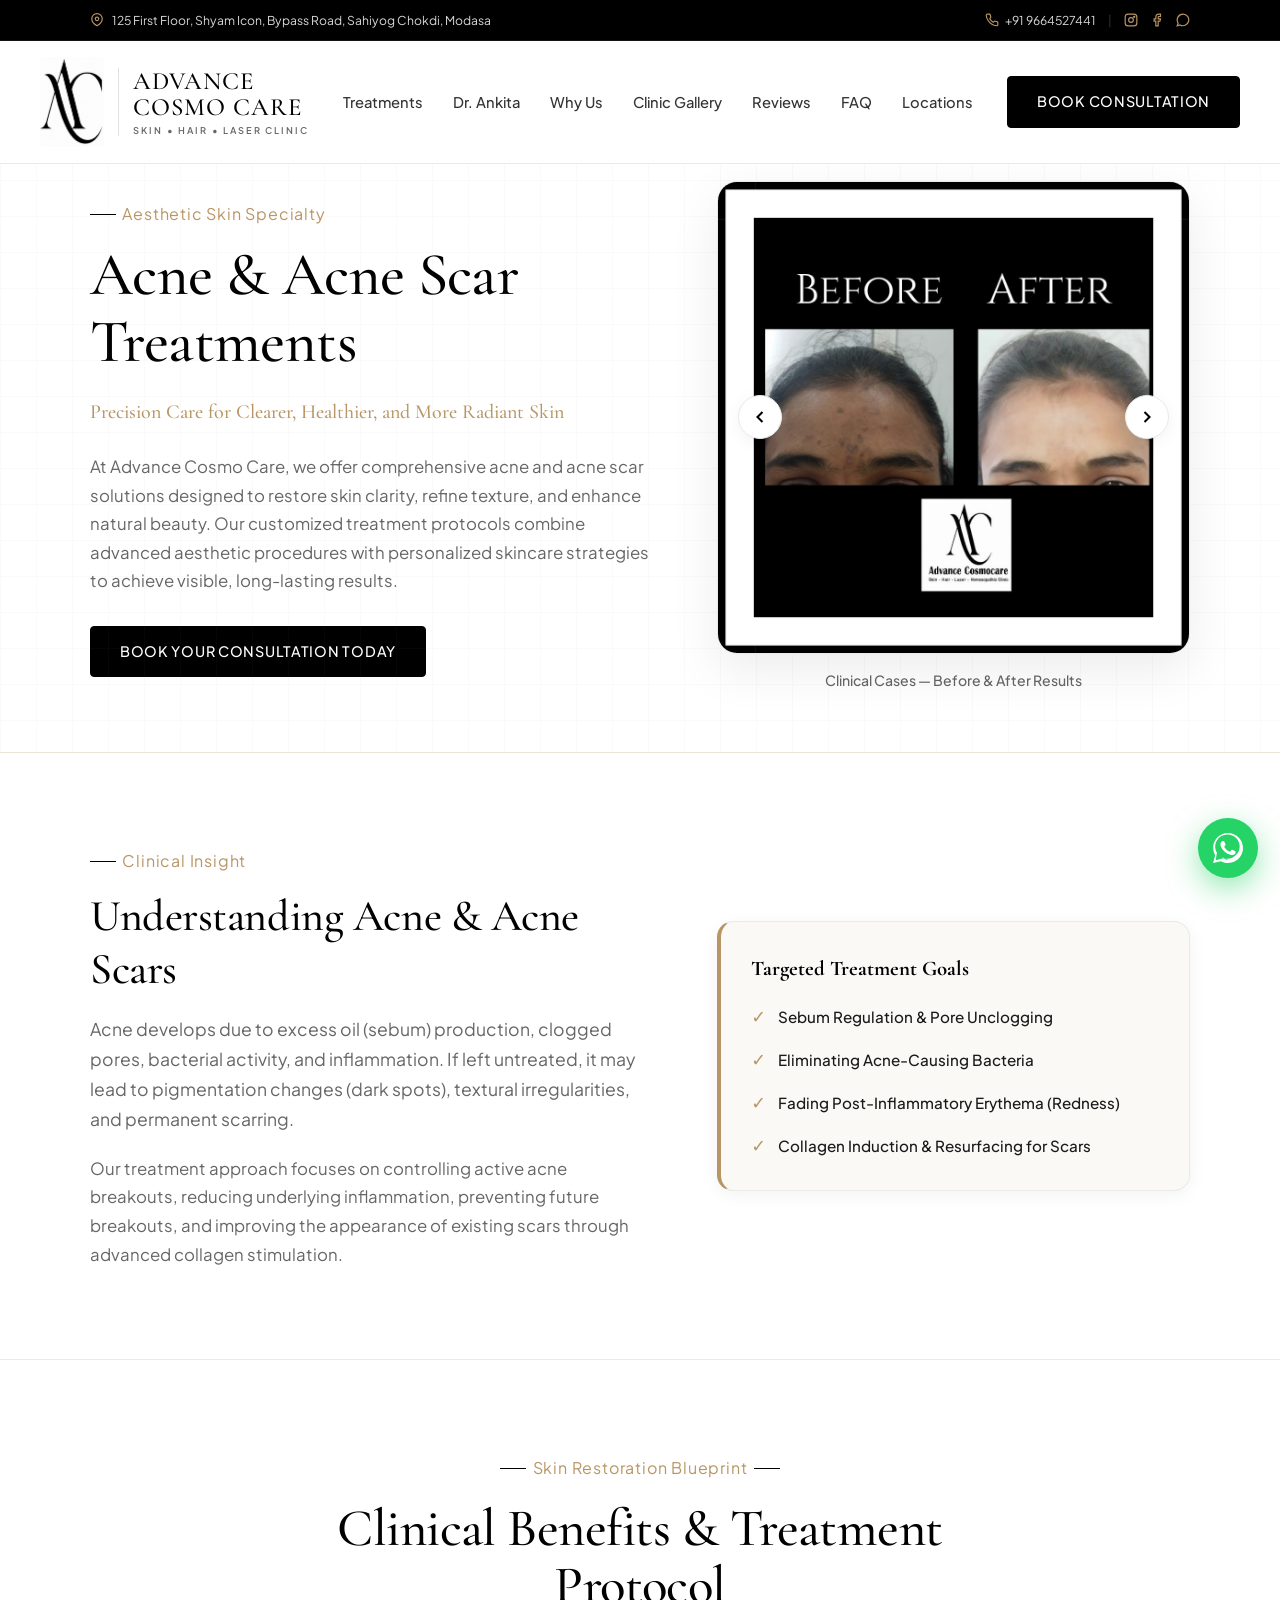
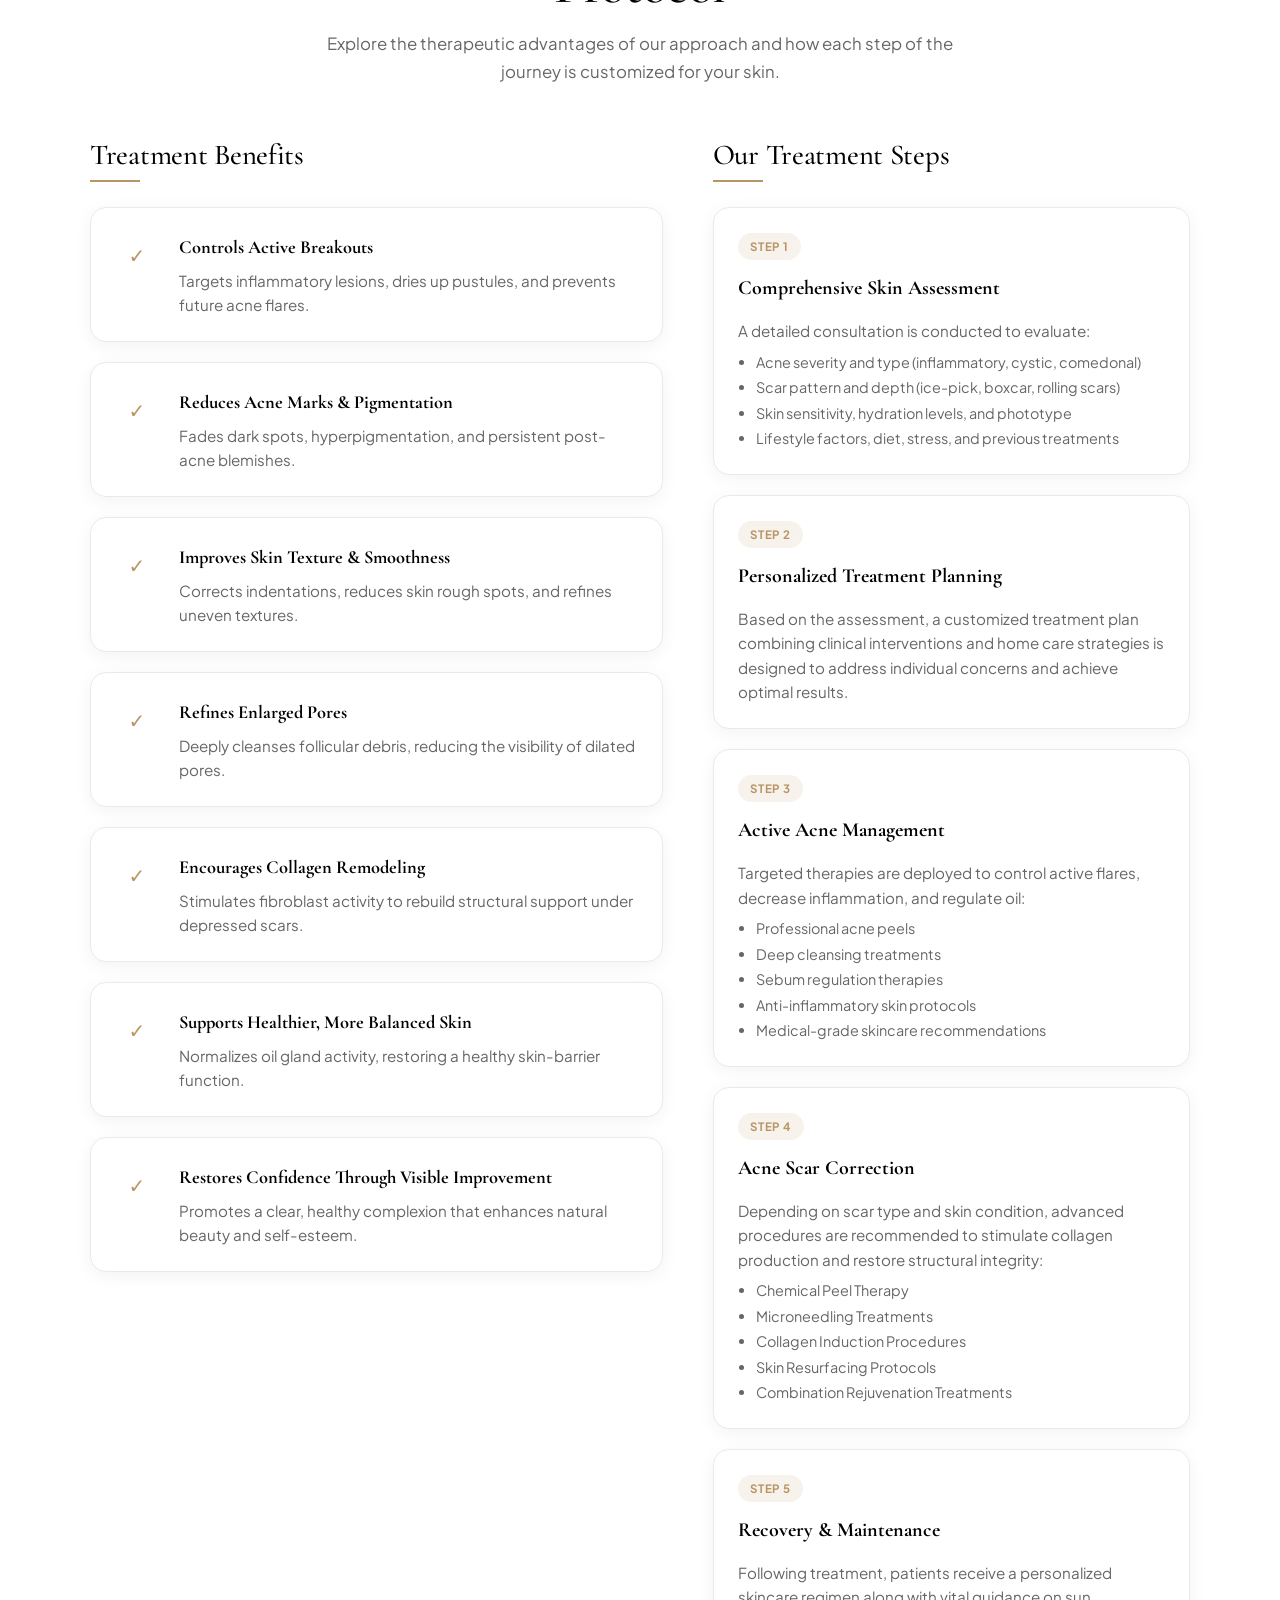
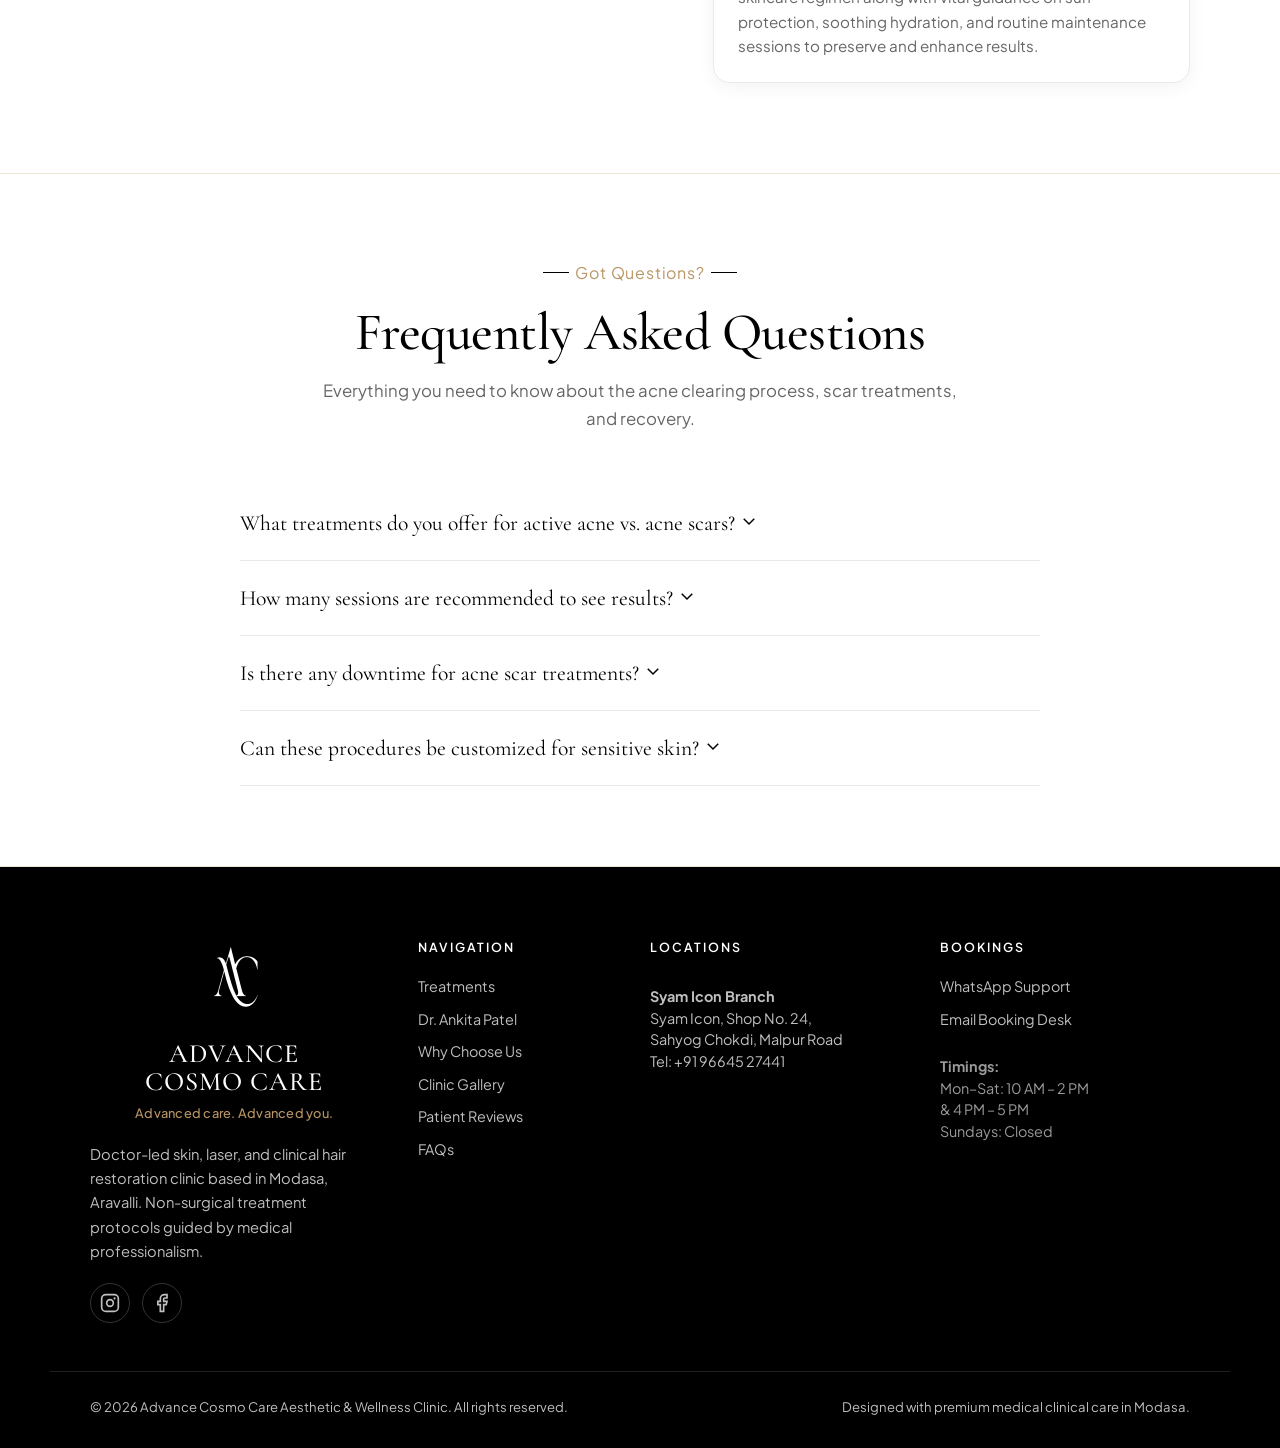
==== commit ed03de90: "remove un important section" ====
--- a/acne-scars.html
+++ b/acne-scars.html
@@ -422,67 +422,6 @@
       </div>
     </section>
 
-    <!-- WHY CHOOSE ACC SECTION -->
-    <section class="section"
-      style="background: var(--white); padding: 80px 0; border-bottom: 1px solid var(--mint-divider);">
-      <div class="wrap">
-        <div class="detail-grid">
-          <!-- Left Side: Clinic Promise -->
-          <div class="reveal">
-            <span class="eyebrow">Clinic Excellence</span>
-            <h2
-              style="font-family: var(--font-display); font-size: clamp(2rem, 4vw, 2.75rem); margin: 15px 0 20px; line-height: 1.2; color: var(--black);">
-              Why Choose Advance Cosmo Care?
-            </h2>
-            <p style="font-size: 1.08rem; line-height: 1.7; color: var(--ink-soft); margin-bottom: 25px;">
-              At Advance Cosmo Care, every acne treatment journey is personalized, combining scientific expertise with a luxurious patient experience. Our goal is not only to treat acne but to restore confidence through healthier, smoother, and naturally radiant skin.
-            </p>
-            <p style="font-size: 1.08rem; font-weight: 500; line-height: 1.7; color: var(--gold); margin-bottom: 25px; font-family: var(--font-display);">
-              Begin Your Journey Towards Clear, Refined, and Beautifully Renewed Skin.
-            </p>
-            <a class="btn btn-primary"
-              href="https://wa.me/919664527441?text=Hi%20Advance%20Cosmo%20Care%2C%20I'd%20like%20to%20consult%20Dr.%20Ankita%20Patel%20regarding%20my%20acne."
-              target="_blank" rel="noopener">
-              Consult Our Experts
-            </a>
-          </div>
-
-          <!-- Right Side: Value Points -->
-          <div class="reveal">
-            <div class="benefits-vlist">
-              <div class="benefit-vitem">
-                <div class="benefit-icon-wrap" style="background: rgba(184, 149, 100, 0.12); color: var(--gold);">✓</div>
-                <div class="benefit-vcontent">
-                  <h4>Dermatological Expertise</h4>
-                  <p>All plans are curated and supervised by Dr. Ankita Patel to ensure safety and clinical precision.</p>
-                </div>
-              </div>
-              <div class="benefit-vitem">
-                <div class="benefit-icon-wrap" style="background: rgba(184, 149, 100, 0.12); color: var(--gold);">✓</div>
-                <div class="benefit-vcontent">
-                  <h4>Synergistic Therapies</h4>
-                  <p>We blend peels, microneedling, energy-based technologies, and homecare for maximum efficacy.</p>
-                </div>
-              </div>
-              <div class="benefit-vitem">
-                <div class="benefit-icon-wrap" style="background: rgba(184, 149, 100, 0.12); color: var(--gold);">✓</div>
-                <div class="benefit-vcontent">
-                  <h4>Customized Active &amp; Scar Protocols</h4>
-                  <p>We treat active flares and old scars with distinct, targeted clinical modalities.</p>
-                </div>
-              </div>
-              <div class="benefit-vitem">
-                <div class="benefit-icon-wrap" style="background: rgba(184, 149, 100, 0.12); color: var(--gold);">✓</div>
-                <div class="benefit-vcontent">
-                  <h4>Comfort &amp; Skin Integrity</h4>
-                  <p>We choose non-aggressive, skin-friendly protocols to achieve results without unnecessary barrier damage.</p>
-                </div>
-              </div>
-            </div>
-          </div>
-        </div>
-      </div>
-    </section>
 
     <!-- FAQ SECTION -->
     <section class="section" id="faq" style="background: var(--mint-bg); padding: 80px 0;">
